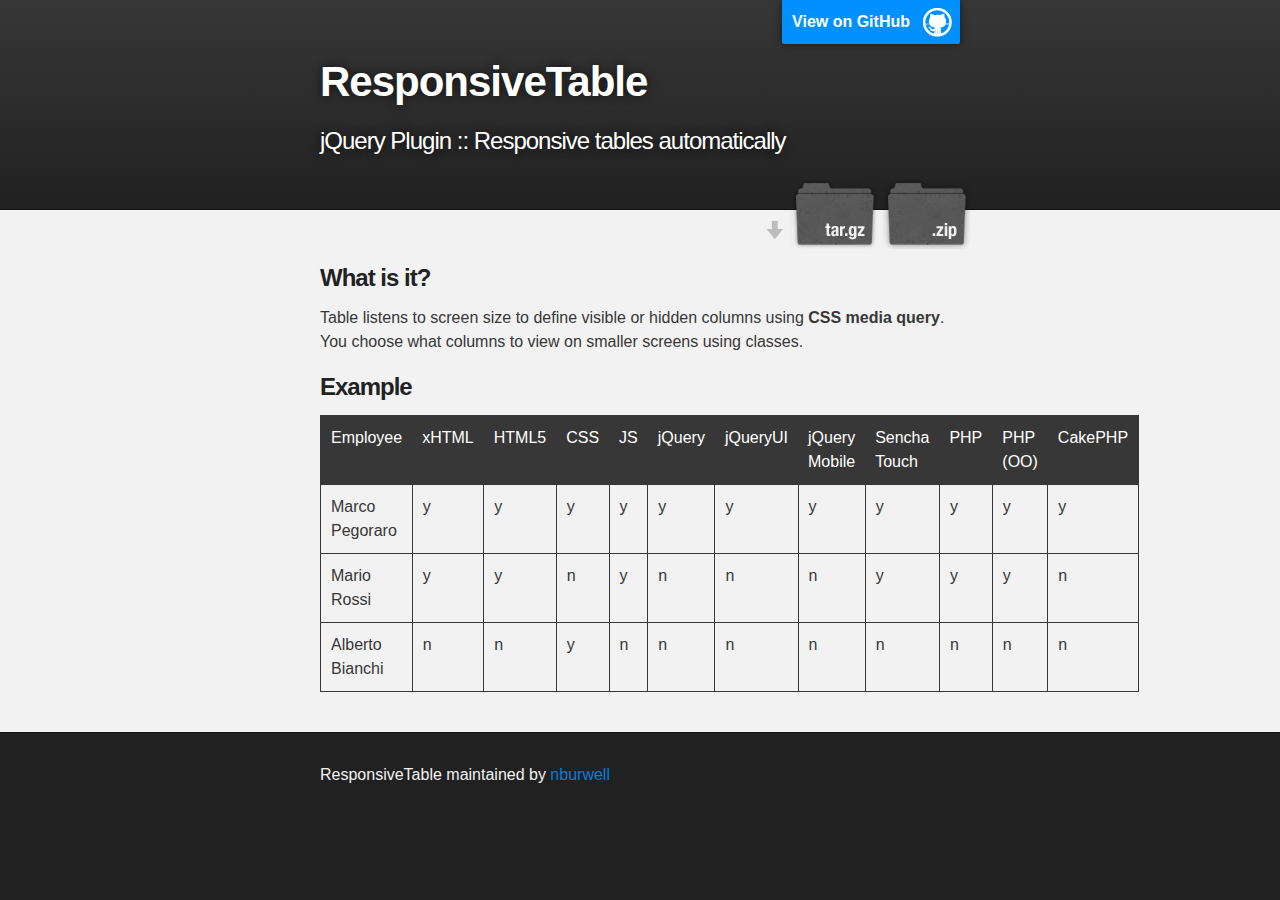
==== index.html @ f477f147 "Added jquery include, and javascript initialization of table" ====
<!DOCTYPE html>
<html>

  <head>
    <meta charset='utf-8' />
    <meta http-equiv="X-UA-Compatible" content="chrome=1" />
    <meta name="description" content="ResponsiveTable : jQuery Plugin :: Responsive tables automatically" />
    <link rel="icon" href="/favicon.ico" type="image/x-icon" />
    <link rel="shortcut icon" href="/favicon.ico" type="image/x-icon" />

    <link rel="stylesheet" type="text/css" media="screen" href="https://raw.github.com/nburwell/ResponsiveTable/master/jquery.responsiveTable.css">
    <link rel="stylesheet" type="text/css" media="screen" href="stylesheets/stylesheet.css">
  
    <script type="text/javascript" src="http://ajax.googleapis.com/ajax/libs/jquery/1.7.1/jquery.min.js"></script>
    <script src="https://raw.github.com/nburwell/ResponsiveTable/master/jquery.responsiveTable.js"></script>
    
    <!-- Functional Script: this activate/deactivate ResponsiveTable -->
    <script type="text/javascript">
      $(document).ready(function(){      
        $('.responsiveTable').responsiveTable();
      });
    </script>

    <title>ResponsiveTable</title>
  </head>

  <body>

    <!-- HEADER -->
    <div id="header_wrap" class="outer">
        <header class="inner">
          <a id="forkme_banner" href="https://github.com/nburwell/ResponsiveTable">View on GitHub</a>

          <h1 id="project_title">ResponsiveTable</h1>
          <h2 id="project_tagline">jQuery Plugin :: Responsive tables automatically</h2>

            <section id="downloads">
              <a class="zip_download_link" href="https://github.com/nburwell/ResponsiveTable/zipball/master">Download this project as a .zip file</a>
              <a class="tar_download_link" href="https://github.com/nburwell/ResponsiveTable/tarball/master">Download this project as a tar.gz file</a>
            </section>
        </header>
    </div>

    <!-- MAIN CONTENT -->
    <div id="main_content_wrap" class="outer">
      <section id="main_content" class="inner">
        <h3>What is it?</h3>

<p>Table listens to screen size to define visible or hidden columns using <strong>CSS media query</strong>. You choose what columns to view on smaller screens using classes.</p>

<h3>Example</h3>

<table class="responsiveTable">
<tr>
<th class="essential persist">Employee</th>
                    <th class="essential">xHTML</th>
                    <th class="optional">HTML5</th>
                    <th class="essential">CSS</th>
                    <th class="essential">JS</th>
                    <th class="optional">jQuery</th>
                    <th class="optional">jQueryUI</th>
                    <th>jQuery Mobile</th>
                    <th>Sencha Touch</th>
                    <th class="essential">PHP</th>
                    <th>PHP (OO)</th>
                    <th class="optional">CakePHP</th>
                </tr>
<tr>
<td>Marco Pegoraro</td>
                    <td class="yes">y</td>
                    <td class="yes">y</td>
                    <td class="yes">y</td>
                    <td class="yes">y</td>
                    <td class="yes">y</td>
                    <td class="yes">y</td>
                    <td class="yes">y</td>
                    <td class="yes">y</td>
                    <td class="yes">y</td>
                    <td class="yes">y</td>
                    <td class="yes">y</td>
                </tr>
<tr>
<td>Mario Rossi</td>
                    <td class="yes">y</td>
                    <td class="yes">y</td>
                    <td class="no">n</td>
                    <td class="yes">y</td>
                    <td class="no">n</td>
                    <td class="no">n</td>
                    <td class="no">n</td>
                    <td class="yes">y</td>
                    <td class="yes">y</td>
                    <td class="yes">y</td>
                    <td class="no">n</td>
                </tr>
<tr>
<td>Alberto Bianchi</td>
                    <td class="no">n</td>
                    <td class="no">n</td>
                    <td class="yes">y</td>
                    <td class="no">n</td>
                    <td class="no">n</td>
                    <td class="no">n</td>
                    <td class="no">n</td>
                    <td class="no">n</td>
                    <td class="no">n</td>
                    <td class="no">n</td>
                    <td class="no">n</td>
                </tr>
</table>
      </section>
    </div>

    <!-- FOOTER  -->
    <div id="footer_wrap" class="outer">
      <footer class="inner">
        <p class="copyright">ResponsiveTable maintained by <a href="https://github.com/nburwell">nburwell</a></p>
      </footer>
    </div>

    

  </body>
</html>
---- stylesheets/stylesheet.css ----
/*******************************************************************************
Slate Theme for Github Pages
by Jason Costello, @jsncostello
*******************************************************************************/

@import url(pygment_trac.css);

/*******************************************************************************
MeyerWeb Reset
*******************************************************************************/

html, body, div, span, applet, object, iframe,
h1, h2, h3, h4, h5, h6, p, blockquote, pre,
a, abbr, acronym, address, big, cite, code,
del, dfn, em, img, ins, kbd, q, s, samp,
small, strike, strong, sub, sup, tt, var,
b, u, i, center,
dl, dt, dd, ol, ul, li,
fieldset, form, label, legend,
table, caption, tbody, tfoot, thead, tr, th, td,
article, aside, canvas, details, embed,
figure, figcaption, footer, header, hgroup,
menu, nav, output, ruby, section, summary,
time, mark, audio, video {
  margin: 0;
  padding: 0;
  border: 0;
  font: inherit;
  vertical-align: baseline;
}

/* HTML5 display-role reset for older browsers */
article, aside, details, figcaption, figure,
footer, header, hgroup, menu, nav, section {
  display: block;
}

ol, ul {
  list-style: none;
}

blockquote, q {
}

table {
  border-collapse: collapse;
  border-spacing: 0;
}

a:focus {
  outline: none;
}

/*******************************************************************************
Theme Styles
*******************************************************************************/

body {
  box-sizing: border-box;
  color:#373737;
  background: #212121;
  font-size: 16px;
  font-family: 'Myriad Pro', Calibri, Helvetica, Arial, sans-serif;
  line-height: 1.5;
  -webkit-font-smoothing: antialiased;
}

h1, h2, h3, h4, h5, h6 {
  margin: 10px 0;
  font-weight: 700;
  color:#222222;
  font-family: 'Lucida Grande', 'Calibri', Helvetica, Arial, sans-serif;
  letter-spacing: -1px;
}

h1 {
  font-size: 36px;
  font-weight: 700;
}

h2 {
  padding-bottom: 10px;
  font-size: 32px;
  background: url('../images/bg_hr.png') repeat-x bottom;
}

h3 {
  font-size: 24px;
}

h4 {
  font-size: 21px;
}

h5 {
  font-size: 18px;
}

h6 {
  font-size: 16px;
}

p {
  margin: 10px 0 15px 0;
}

footer p {
  color: #f2f2f2;
}

a {
  text-decoration: none;
  color: #007edf;
  text-shadow: none;

  transition: color 0.5s ease;
  transition: text-shadow 0.5s ease;
  -webkit-transition: color 0.5s ease;
  -webkit-transition: text-shadow 0.5s ease;
  -moz-transition: color 0.5s ease;
  -moz-transition: text-shadow 0.5s ease;
  -o-transition: color 0.5s ease;
  -o-transition: text-shadow 0.5s ease;
  -ms-transition: color 0.5s ease;
  -ms-transition: text-shadow 0.5s ease;
}

#main_content a:hover {
  color: #0069ba;
  text-shadow: #0090ff 0px 0px 2px;
}

footer a:hover {
  color: #43adff;
  text-shadow: #0090ff 0px 0px 2px;
}

em {
  font-style: italic;
}

strong {
  font-weight: bold;
}

img {
  position: relative;
  margin: 0 auto;
  max-width: 739px;
  padding: 5px;
  margin: 10px 0 10px 0;
  border: 1px solid #ebebeb;

  box-shadow: 0 0 5px #ebebeb;
  -webkit-box-shadow: 0 0 5px #ebebeb;
  -moz-box-shadow: 0 0 5px #ebebeb;
  -o-box-shadow: 0 0 5px #ebebeb;
  -ms-box-shadow: 0 0 5px #ebebeb;
}

pre, code {
  width: 100%;
  color: #222;
  background-color: #fff;

  font-family: Monaco, "Bitstream Vera Sans Mono", "Lucida Console", Terminal, monospace;
  font-size: 14px;

  border-radius: 2px;
  -moz-border-radius: 2px;
  -webkit-border-radius: 2px;



}

pre {
  width: 100%;
  padding: 10px;
  box-shadow: 0 0 10px rgba(0,0,0,.1);
  overflow: auto;
}

code {
  padding: 3px;
  margin: 0 3px;
  box-shadow: 0 0 10px rgba(0,0,0,.1);
}

pre code {
  display: block;
  box-shadow: none;
}

blockquote {
  color: #666;
  margin-bottom: 20px;
  padding: 0 0 0 20px;
  border-left: 3px solid #bbb;
}

ul, ol, dl {
  margin-bottom: 15px
}

ul li {
  list-style: inside;
  padding-left: 20px;
}

ol li {
  list-style: decimal inside;
  padding-left: 20px;
}

dl dt {
  font-weight: bold;
}

dl dd {
  padding-left: 20px;
  font-style: italic;
}

dl p {
  padding-left: 20px;
  font-style: italic;
}

hr {
  height: 1px;
  margin-bottom: 5px;
  border: none;
  background: url('../images/bg_hr.png') repeat-x center;
}

table {
  border: 1px solid #373737;
  margin-bottom: 20px;
  text-align: left;
 }

th {
  font-family: 'Lucida Grande', 'Helvetica Neue', Helvetica, Arial, sans-serif;
  padding: 10px;
  background: #373737;
  color: #fff;
 }

td {
  padding: 10px;
  border: 1px solid #373737;
 }

form {
  background: #f2f2f2;
  padding: 20px;
}

img {
  width: 100%;
  max-width: 100%;
}

/*******************************************************************************
Full-Width Styles
*******************************************************************************/

.outer {
  width: 100%;
}

.inner {
  position: relative;
  max-width: 640px;
  padding: 20px 10px;
  margin: 0 auto;
}

#forkme_banner {
  display: block;
  position: absolute;
  top:0;
  right: 10px;
  z-index: 10;
  padding: 10px 50px 10px 10px;
  color: #fff;
  background: url('../images/blacktocat.png') #0090ff no-repeat 95% 50%;
  font-weight: 700;
  box-shadow: 0 0 10px rgba(0,0,0,.5);
  border-bottom-left-radius: 2px;
  border-bottom-right-radius: 2px;
}

#header_wrap {
  background: #212121;
  background: -moz-linear-gradient(top, #373737, #212121);
  background: -webkit-linear-gradient(top, #373737, #212121);
  background: -ms-linear-gradient(top, #373737, #212121);
  background: -o-linear-gradient(top, #373737, #212121);
  background: linear-gradient(top, #373737, #212121);
}

#header_wrap .inner {
  padding: 50px 10px 30px 10px;
}

#project_title {
  margin: 0;
  color: #fff;
  font-size: 42px;
  font-weight: 700;
  text-shadow: #111 0px 0px 10px;
}

#project_tagline {
  color: #fff;
  font-size: 24px;
  font-weight: 300;
  background: none;
  text-shadow: #111 0px 0px 10px;
}

#downloads {
  position: absolute;
  width: 210px;
  z-index: 10;
  bottom: -40px;
  right: 0;
  height: 70px;
  background: url('../images/icon_download.png') no-repeat 0% 90%;
}

.zip_download_link {
  display: block;
  float: right;
  width: 90px;
  height:70px;
  text-indent: -5000px;
  overflow: hidden;
  background: url(../images/sprite_download.png) no-repeat bottom left;
}

.tar_download_link {
  display: block;
  float: right;
  width: 90px;
  height:70px;
  text-indent: -5000px;
  overflow: hidden;
  background: url(../images/sprite_download.png) no-repeat bottom right;
  margin-left: 10px;
}

.zip_download_link:hover {
  background: url(../images/sprite_download.png) no-repeat top left;
}

.tar_download_link:hover {
  background: url(../images/sprite_download.png) no-repeat top right;
}

#main_content_wrap {
  background: #f2f2f2;
  border-top: 1px solid #111;
  border-bottom: 1px solid #111;
}

#main_content {
  padding-top: 40px;
}

#footer_wrap {
  background: #212121;
}



/*******************************************************************************
Small Device Styles
*******************************************************************************/

@media screen and (max-width: 480px) {
  body {
    font-size:14px;
  }

  #downloads {
    display: none;
  }

  .inner {
    min-width: 320px;
    max-width: 480px;
  }

  #project_title {
  font-size: 32px;
  }

  h1 {
    font-size: 28px;
  }

  h2 {
    font-size: 24px;
  }

  h3 {
    font-size: 21px;
  }

  h4 {
    font-size: 18px;
  }

  h5 {
    font-size: 14px;
  }

  h6 {
    font-size: 12px;
  }

  code, pre {
    min-width: 320px;
    max-width: 480px;
    font-size: 11px;
  }

}
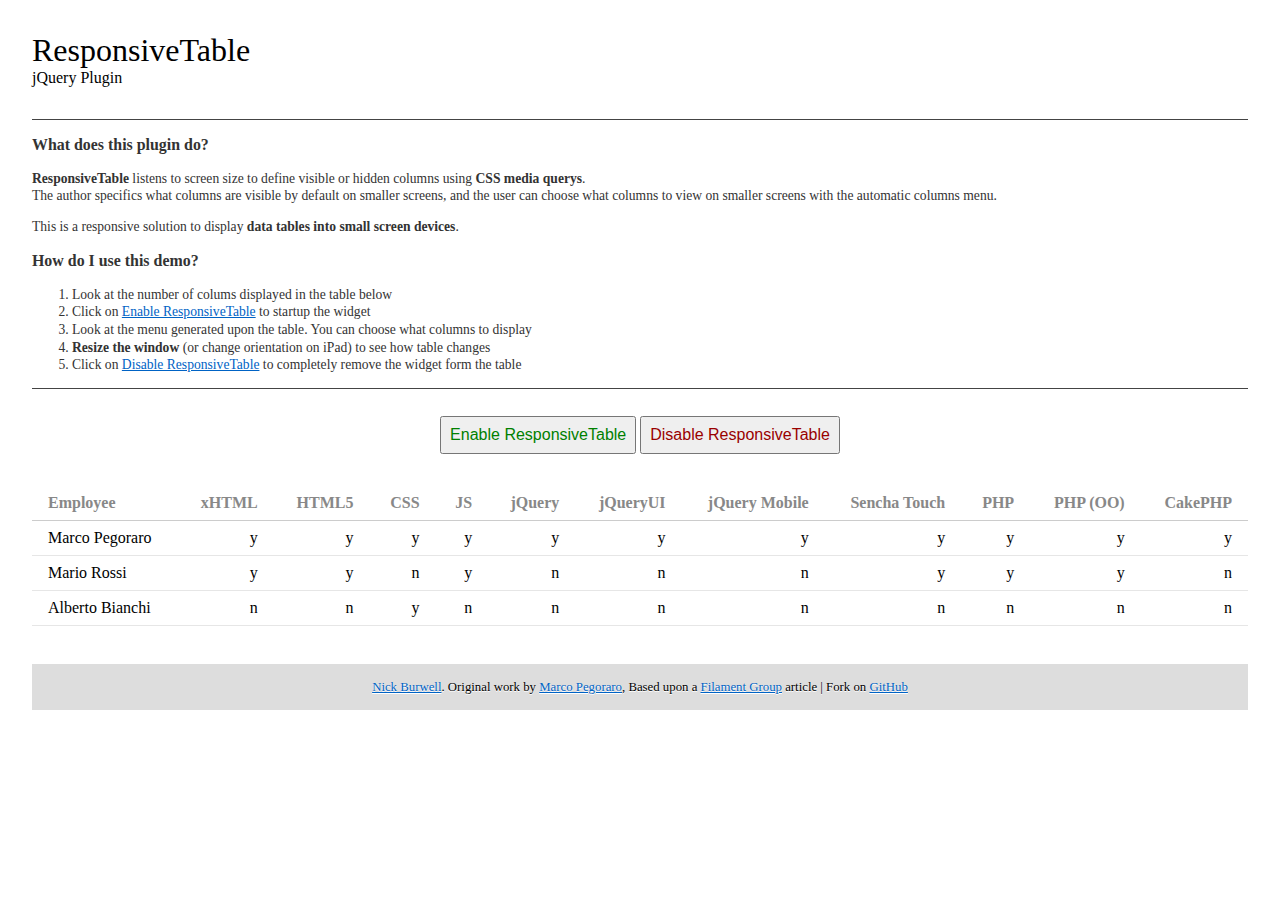
==== commit 6eccc116: "Moved resources into subfolders" ====
--- a/index.html
+++ b/index.html
@@ -1,124 +1,192 @@
+<!--
+
+Copyright (c) 2012 Nick Burwell, http://nickburwell.com
+
+Based on work by Marco Pegoraro, http://movableapp.com/
+
+Permission is hereby granted, free of charge, to any person obtaining
+a copy of this software and associated documentation files (the
+"Software"), to deal in the Software without restriction, including
+without limitation the rights to use, copy, modify, merge, publish,
+distribute, sublicense, and/or sell copies of the Software, and to
+permit persons to whom the Software is furnished to do so, subject to
+the following conditions:
+
+The above copyright notice and this permission notice shall be
+included in all copies or substantial portions of the Software.
+
+THE SOFTWARE IS PROVIDED "AS IS", WITHOUT WARRANTY OF ANY KIND,
+EXPRESS OR IMPLIED, INCLUDING BUT NOT LIMITED TO THE WARRANTIES OF
+MERCHANTABILITY, FITNESS FOR A PARTICULAR PURPOSE AND
+NONINFRINGEMENT. IN NO EVENT SHALL THE AUTHORS OR COPYRIGHT HOLDERS BE
+LIABLE FOR ANY CLAIM, DAMAGES OR OTHER LIABILITY, WHETHER IN AN ACTION
+OF CONTRACT, TORT OR OTHERWISE, ARISING FROM, OUT OF OR IN CONNECTION
+WITH THE SOFTWARE OR THE USE OR OTHER DEALINGS IN THE SOFTWARE.
+
+-->
 <!DOCTYPE html>
-<html>
-
-  <head>
-    <meta charset='utf-8' />
-    <meta http-equiv="X-UA-Compatible" content="chrome=1" />
-    <meta name="description" content="ResponsiveTable : jQuery Plugin :: Responsive tables automatically" />
-    <link rel="icon" href="/favicon.ico" type="image/x-icon" />
-    <link rel="shortcut icon" href="/favicon.ico" type="image/x-icon" />
-
-    <link rel="stylesheet" type="text/css" media="screen" href="https://raw.github.com/nburwell/ResponsiveTable/master/jquery.responsiveTable.css">
-    <link rel="stylesheet" type="text/css" media="screen" href="stylesheets/stylesheet.css">
-  
-    <script type="text/javascript" src="http://ajax.googleapis.com/ajax/libs/jquery/1.7.1/jquery.min.js"></script>
-    <script src="https://raw.github.com/nburwell/ResponsiveTable/master/jquery.responsiveTable.js"></script>
-    
-    <!-- Functional Script: this activate/deactivate ResponsiveTable -->
-    <script type="text/javascript">
-      $(document).ready(function(){      
-        $('.responsiveTable').responsiveTable();
-      });
-    </script>
-
-    <title>ResponsiveTable</title>
-  </head>
-
-  <body>
-
-    <!-- HEADER -->
-    <div id="header_wrap" class="outer">
-        <header class="inner">
-          <a id="forkme_banner" href="https://github.com/nburwell/ResponsiveTable">View on GitHub</a>
-
-          <h1 id="project_title">ResponsiveTable</h1>
-          <h2 id="project_tagline">jQuery Plugin :: Responsive tables automatically</h2>
-
-            <section id="downloads">
-              <a class="zip_download_link" href="https://github.com/nburwell/ResponsiveTable/zipball/master">Download this project as a .zip file</a>
-              <a class="tar_download_link" href="https://github.com/nburwell/ResponsiveTable/tarball/master">Download this project as a tar.gz file</a>
-            </section>
-        </header>
-    </div>
-
-    <!-- MAIN CONTENT -->
-    <div id="main_content_wrap" class="outer">
-      <section id="main_content" class="inner">
-        <h3>What is it?</h3>
-
-<p>Table listens to screen size to define visible or hidden columns using <strong>CSS media query</strong>. You choose what columns to view on smaller screens using classes.</p>
-
-<h3>Example</h3>
-
-<table class="responsiveTable">
-<tr>
-<th class="essential persist">Employee</th>
-                    <th class="essential">xHTML</th>
-                    <th class="optional">HTML5</th>
-                    <th class="essential">CSS</th>
-                    <th class="essential">JS</th>
-                    <th class="optional">jQuery</th>
-                    <th class="optional">jQueryUI</th>
-                    <th>jQuery Mobile</th>
-                    <th>Sencha Touch</th>
-                    <th class="essential">PHP</th>
-                    <th>PHP (OO)</th>
-                    <th class="optional">CakePHP</th>
-                </tr>
-<tr>
-<td>Marco Pegoraro</td>
-                    <td class="yes">y</td>
-                    <td class="yes">y</td>
-                    <td class="yes">y</td>
-                    <td class="yes">y</td>
-                    <td class="yes">y</td>
-                    <td class="yes">y</td>
-                    <td class="yes">y</td>
-                    <td class="yes">y</td>
-                    <td class="yes">y</td>
-                    <td class="yes">y</td>
-                    <td class="yes">y</td>
-                </tr>
-<tr>
-<td>Mario Rossi</td>
-                    <td class="yes">y</td>
-                    <td class="yes">y</td>
-                    <td class="no">n</td>
-                    <td class="yes">y</td>
-                    <td class="no">n</td>
-                    <td class="no">n</td>
-                    <td class="no">n</td>
-                    <td class="yes">y</td>
-                    <td class="yes">y</td>
-                    <td class="yes">y</td>
-                    <td class="no">n</td>
-                </tr>
-<tr>
-<td>Alberto Bianchi</td>
-                    <td class="no">n</td>
-                    <td class="no">n</td>
-                    <td class="yes">y</td>
-                    <td class="no">n</td>
-                    <td class="no">n</td>
-                    <td class="no">n</td>
-                    <td class="no">n</td>
-                    <td class="no">n</td>
-                    <td class="no">n</td>
-                    <td class="no">n</td>
-                    <td class="no">n</td>
-                </tr>
-</table>
-      </section>
-    </div>
-
-    <!-- FOOTER  -->
-    <div id="footer_wrap" class="outer">
-      <footer class="inner">
-        <p class="copyright">ResponsiveTable maintained by <a href="https://github.com/nburwell">nburwell</a></p>
-      </footer>
-    </div>
-
-    
-
-  </body>
-</html>
+<html lang="en">
+	<head>
+		<meta charset="utf-8" />
+		<meta http-equiv="X-UA-Compatible" content="IE=edge,chrome=1" />
+		<meta name="viewport" content="width=device-width, initial-scale=1.0, maximum-scale=1.0, user-scalable=no"/>
+		
+		<title>ResponsiveTable | Responsive Table | Plugin jQuery | www.consulenza-web.com</title>
+		<meta name="description" content="jQUery Plugin Media Table: adapt HTML tables to fit many screen sizes. Uses media-query and javascript. IE proof!" />
+		
+		<script type="text/javascript" src="http://ajax.googleapis.com/ajax/libs/jquery/1.7.1/jquery.min.js"></script>
+		
+		
+		<!-- ResponsiveTable Plugin -->
+		<!-- This is all you need to copy in your page! -->
+		<link rel="stylesheet" href="stylesheets/jquery.responsiveTable.css" />
+		<script src="javascripts/jquery.responsiveTable.js"></script>
+		
+		<!-- Functional Script: this activate/deactivate ResponsiveTable -->
+		<script type="text/javascript">
+		$(document).ready(function(){
+			
+			$('#create').click(function(){      $('.responsiveTable').responsiveTable()     });
+			$('#destroy').click(function(){     $('.responsiveTable').responsiveTable('destroy')     });
+			
+			$('.article a').click(function(e){
+				e.preventDefault();
+				$($(this).attr('href')).trigger('click');
+			});
+			
+		});
+		</script>
+		
+		<!-- Page Style, don't care about this code -->
+		<style type="text/css">
+		html { text-align:center; background: #fff; font-family: "Trebuchet MS"; font-size:1em; }
+		body { display:block; width:95%; margin:2em auto; text-align:left; }
+		a { color:#0063c5}
+		h1,h2 { margin:0; font-weight:normal; }
+		h2 { font-size:1em; margin-bottom:2em; }
+		.article { border-top:1px solid #444;border-bottom:1px solid #444;margin-bottom:2em;font-size:0.85em;line-height: 1.3em; color:#333; padding:0;}
+		.controls { text-align: center;margin-bottom:2em;}
+		.controls input { font-size:1em; padding:0.5em; }
+		#create { color:green }
+		#destroy { color:#900 }
+		.credits { margin-top:3em;text-align: center;font-size:0.8em; background: #ddd; text-shadow: 0 1px 0 #fff; padding:0.2em; }
+		.ResponsiveTable { font-size:0.8em;}
+		</style>
+		
+		<!--[if lt IE 9]>
+		<script src="respond.min.js"></script>
+		<![endif]-->
+		
+	</head>
+	<body>
+		
+		
+		<h1>ResponsiveTable</h1>
+		<h2>jQuery Plugin</h2>
+		
+		<div class="article">
+			
+			<h3>What does this plugin do?</h3>
+			
+			<p>
+				<strong>ResponsiveTable</strong> listens to screen size to define visible or hidden columns using <strong>CSS media querys</strong>.<br>
+				The author specifics what columns are visible by default on smaller screens, and the user can choose what columns to view on smaller screens with the automatic columns menu.
+			</p>
+			<p>
+				This is a responsive solution to display <strong>data tables into small screen devices</strong>.
+			</p>
+			
+			<h3>How do I use this demo?</h3>
+			
+			<ol>
+				<li>Look at the number of colums displayed in the table below</li>
+				<li>Click on <a href="#create">Enable ResponsiveTable</a> to startup the widget</li>
+				<li>Look at the menu generated upon the table. You can choose what columns to display</li>
+				<li><strong>Resize the window</strong> (or change orientation on iPad) to see how table changes</li>
+				<li>Click on <a href="#destroy">Disable ResponsiveTable</a> to completely remove the widget form the table</li>
+			</ol>
+			
+		</div>
+		
+		
+		<!-- Example Controls -->
+		<div class="controls">
+			<input id="create" type="button" value="Enable ResponsiveTable" />
+			<input id="destroy" type="button" value="Disable ResponsiveTable" />
+		</div>
+		
+		
+		
+		<!-- Example Data Table -->
+		<table class="responsiveTable">
+			<thead>
+				<tr>
+					<th class="essential persist">Employee</th>
+					<th class="essential">xHTML</th>
+					<th class="optional">HTML5</th>
+					<th class="essential">CSS</th>
+					<th class="essential">JS</th>
+					<th class="optional">jQuery</th>
+					<th class="optional">jQueryUI</th>
+					<th>jQuery Mobile</th>
+					<th>Sencha Touch</th>
+					<th class="essential">PHP</th>
+					<th>PHP (OO)</th>
+					<th class="optional">CakePHP</th>
+				</tr>
+			</thead>
+			<tbody>
+				<tr>
+					<td>Marco Pegoraro</td>
+					<td class="yes">y</td>
+					<td class="yes">y</td>
+					<td class="yes">y</td>
+					<td class="yes">y</td>
+					<td class="yes">y</td>
+					<td class="yes">y</td>
+					<td class="yes">y</td>
+					<td class="yes">y</td>
+					<td class="yes">y</td>
+					<td class="yes">y</td>
+					<td class="yes">y</td>
+				</tr>
+				<tr>
+					<td>Mario Rossi</td>
+					<td class="yes">y</td>
+					<td class="yes">y</td>
+					<td class="no">n</td>
+					<td class="yes">y</td>
+					<td class="no">n</td>
+					<td class="no">n</td>
+					<td class="no">n</td>
+					<td class="yes">y</td>
+					<td class="yes">y</td>
+					<td class="yes">y</td>
+					<td class="no">n</td>
+				</tr>
+				<tr>
+					<td>Alberto Bianchi</td>
+					<td class="no">n</td>
+					<td class="no">n</td>
+					<td class="yes">y</td>
+					<td class="no">n</td>
+					<td class="no">n</td>
+					<td class="no">n</td>
+					<td class="no">n</td>
+					<td class="no">n</td>
+					<td class="no">n</td>
+					<td class="no">n</td>
+					<td class="no">n</td>
+				</tr>
+			</tbody>
+		</table>
+		
+		
+		
+		<div class="credits">
+			<p><a href="http://www.nickburwell.com/">Nick Burwell</a>. Original work by <a href="http://consulenza-web.com" title="Marco Pegoraro Personal Blog" target="_blank">Marco Pegoraro</a>, Based upon a <a href="http://filamentgroup.com/lab/responsive_design_approach_for_complex_multicolumn_data_tables/" target="_blank">Filament Group</a> article | Fork on <a href="https://github.com/nburwell/ResponsiveTable" target="_blank">GitHub</a></p>
+		</div>
+		
+				
+	</body>
+</html>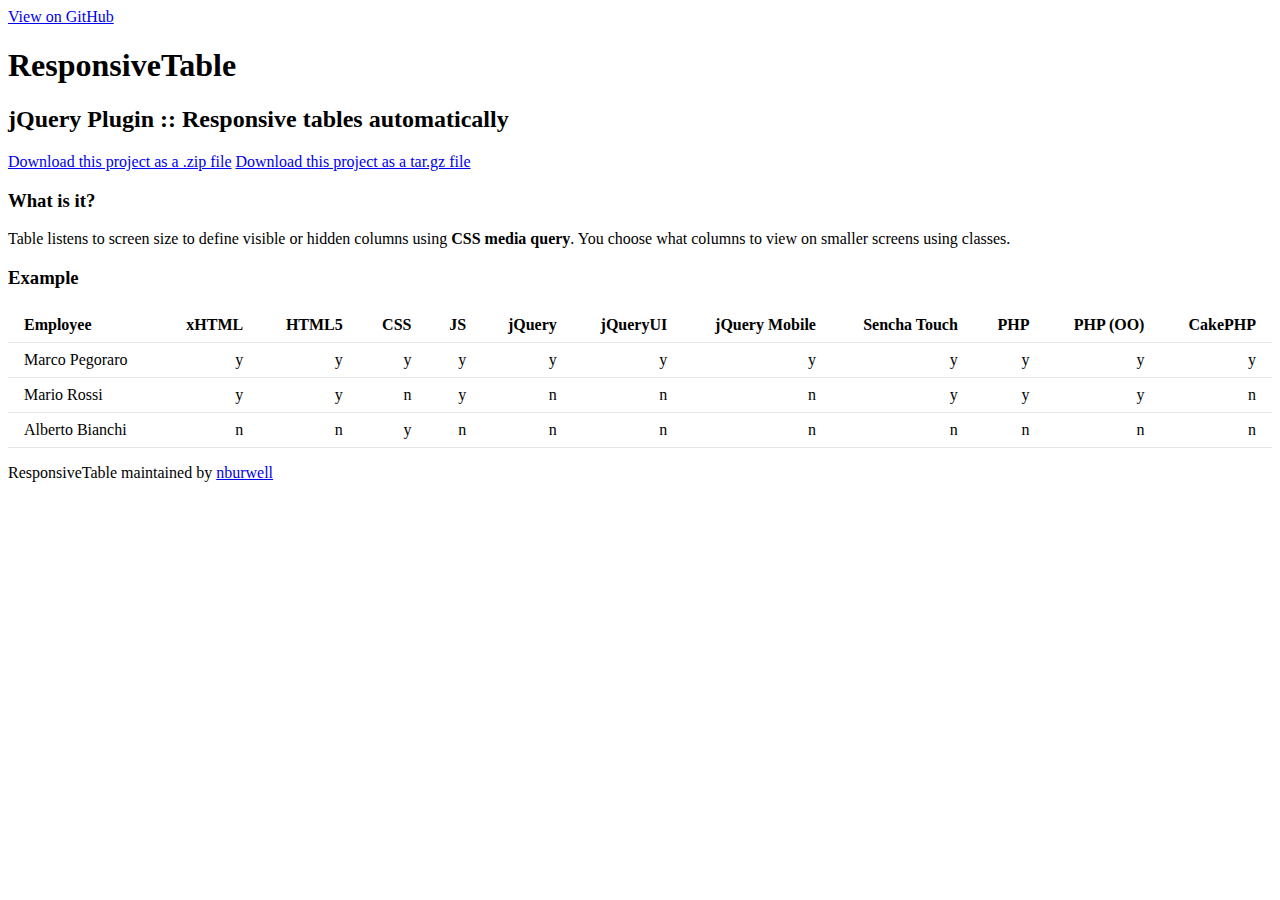
==== commit 9f708c0a: "Updated references to files" ====
--- a/index.html
+++ b/index.html
@@ -1,192 +1,124 @@
-<!--
+<!DOCTYPE html>
+<html>
 
-Copyright (c) 2012 Nick Burwell, http://nickburwell.com
+  <head>
+    <meta charset='utf-8' />
+    <meta http-equiv="X-UA-Compatible" content="chrome=1" />
+    <meta name="description" content="ResponsiveTable : jQuery Plugin :: Responsive tables automatically" />
+    <link rel="icon" href="/favicon.ico" type="image/x-icon" />
+    <link rel="shortcut icon" href="/favicon.ico" type="image/x-icon" />
 
-Based on work by Marco Pegoraro, http://movableapp.com/
+    <link rel="stylesheet" type="text/css" media="screen" href="stylesheets/jquery.responsiveTable.css">
+    <!-- <link rel="stylesheet" type="text/css" media="screen" href="stylesheets/stylesheet.css"> -->
+  
+    <script type="text/javascript" src="http://ajax.googleapis.com/ajax/libs/jquery/1.7.1/jquery.min.js"></script>
+    <script src="https://raw.github.com/nburwell/ResponsiveTable/master/javascripts/jquery.responsiveTable.js"></script>
+    
+    <!-- Functional Script: this activate/deactivate ResponsiveTable -->
+    <script type="text/javascript">
+      $(document).ready(function(){      
+        $('.responsiveTable').responsiveTable();
+      });
+    </script>
 
-Permission is hereby granted, free of charge, to any person obtaining
-a copy of this software and associated documentation files (the
-"Software"), to deal in the Software without restriction, including
-without limitation the rights to use, copy, modify, merge, publish,
-distribute, sublicense, and/or sell copies of the Software, and to
-permit persons to whom the Software is furnished to do so, subject to
-the following conditions:
+    <title>ResponsiveTable</title>
+  </head>
 
-The above copyright notice and this permission notice shall be
-included in all copies or substantial portions of the Software.
+  <body>
 
-THE SOFTWARE IS PROVIDED "AS IS", WITHOUT WARRANTY OF ANY KIND,
-EXPRESS OR IMPLIED, INCLUDING BUT NOT LIMITED TO THE WARRANTIES OF
-MERCHANTABILITY, FITNESS FOR A PARTICULAR PURPOSE AND
-NONINFRINGEMENT. IN NO EVENT SHALL THE AUTHORS OR COPYRIGHT HOLDERS BE
-LIABLE FOR ANY CLAIM, DAMAGES OR OTHER LIABILITY, WHETHER IN AN ACTION
-OF CONTRACT, TORT OR OTHERWISE, ARISING FROM, OUT OF OR IN CONNECTION
-WITH THE SOFTWARE OR THE USE OR OTHER DEALINGS IN THE SOFTWARE.
+    <!-- HEADER -->
+    <div id="header_wrap" class="outer">
+        <header class="inner">
+          <a id="forkme_banner" href="https://github.com/nburwell/ResponsiveTable">View on GitHub</a>
 
--->
-<!DOCTYPE html>
-<html lang="en">
-	<head>
-		<meta charset="utf-8" />
-		<meta http-equiv="X-UA-Compatible" content="IE=edge,chrome=1" />
-		<meta name="viewport" content="width=device-width, initial-scale=1.0, maximum-scale=1.0, user-scalable=no"/>
-		
-		<title>ResponsiveTable | Responsive Table | Plugin jQuery | www.consulenza-web.com</title>
-		<meta name="description" content="jQUery Plugin Media Table: adapt HTML tables to fit many screen sizes. Uses media-query and javascript. IE proof!" />
-		
-		<script type="text/javascript" src="http://ajax.googleapis.com/ajax/libs/jquery/1.7.1/jquery.min.js"></script>
-		
-		
-		<!-- ResponsiveTable Plugin -->
-		<!-- This is all you need to copy in your page! -->
-		<link rel="stylesheet" href="stylesheets/jquery.responsiveTable.css" />
-		<script src="javascripts/jquery.responsiveTable.js"></script>
-		
-		<!-- Functional Script: this activate/deactivate ResponsiveTable -->
-		<script type="text/javascript">
-		$(document).ready(function(){
-			
-			$('#create').click(function(){      $('.responsiveTable').responsiveTable()     });
-			$('#destroy').click(function(){     $('.responsiveTable').responsiveTable('destroy')     });
-			
-			$('.article a').click(function(e){
-				e.preventDefault();
-				$($(this).attr('href')).trigger('click');
-			});
-			
-		});
-		</script>
-		
-		<!-- Page Style, don't care about this code -->
-		<style type="text/css">
-		html { text-align:center; background: #fff; font-family: "Trebuchet MS"; font-size:1em; }
-		body { display:block; width:95%; margin:2em auto; text-align:left; }
-		a { color:#0063c5}
-		h1,h2 { margin:0; font-weight:normal; }
-		h2 { font-size:1em; margin-bottom:2em; }
-		.article { border-top:1px solid #444;border-bottom:1px solid #444;margin-bottom:2em;font-size:0.85em;line-height: 1.3em; color:#333; padding:0;}
-		.controls { text-align: center;margin-bottom:2em;}
-		.controls input { font-size:1em; padding:0.5em; }
-		#create { color:green }
-		#destroy { color:#900 }
-		.credits { margin-top:3em;text-align: center;font-size:0.8em; background: #ddd; text-shadow: 0 1px 0 #fff; padding:0.2em; }
-		.ResponsiveTable { font-size:0.8em;}
-		</style>
-		
-		<!--[if lt IE 9]>
-		<script src="respond.min.js"></script>
-		<![endif]-->
-		
-	</head>
-	<body>
-		
-		
-		<h1>ResponsiveTable</h1>
-		<h2>jQuery Plugin</h2>
-		
-		<div class="article">
-			
-			<h3>What does this plugin do?</h3>
-			
-			<p>
-				<strong>ResponsiveTable</strong> listens to screen size to define visible or hidden columns using <strong>CSS media querys</strong>.<br>
-				The author specifics what columns are visible by default on smaller screens, and the user can choose what columns to view on smaller screens with the automatic columns menu.
-			</p>
-			<p>
-				This is a responsive solution to display <strong>data tables into small screen devices</strong>.
-			</p>
-			
-			<h3>How do I use this demo?</h3>
-			
-			<ol>
-				<li>Look at the number of colums displayed in the table below</li>
-				<li>Click on <a href="#create">Enable ResponsiveTable</a> to startup the widget</li>
-				<li>Look at the menu generated upon the table. You can choose what columns to display</li>
-				<li><strong>Resize the window</strong> (or change orientation on iPad) to see how table changes</li>
-				<li>Click on <a href="#destroy">Disable ResponsiveTable</a> to completely remove the widget form the table</li>
-			</ol>
-			
-		</div>
-		
-		
-		<!-- Example Controls -->
-		<div class="controls">
-			<input id="create" type="button" value="Enable ResponsiveTable" />
-			<input id="destroy" type="button" value="Disable ResponsiveTable" />
-		</div>
-		
-		
-		
-		<!-- Example Data Table -->
-		<table class="responsiveTable">
-			<thead>
-				<tr>
-					<th class="essential persist">Employee</th>
-					<th class="essential">xHTML</th>
-					<th class="optional">HTML5</th>
-					<th class="essential">CSS</th>
-					<th class="essential">JS</th>
-					<th class="optional">jQuery</th>
-					<th class="optional">jQueryUI</th>
-					<th>jQuery Mobile</th>
-					<th>Sencha Touch</th>
-					<th class="essential">PHP</th>
-					<th>PHP (OO)</th>
-					<th class="optional">CakePHP</th>
-				</tr>
-			</thead>
-			<tbody>
-				<tr>
-					<td>Marco Pegoraro</td>
-					<td class="yes">y</td>
-					<td class="yes">y</td>
-					<td class="yes">y</td>
-					<td class="yes">y</td>
-					<td class="yes">y</td>
-					<td class="yes">y</td>
-					<td class="yes">y</td>
-					<td class="yes">y</td>
-					<td class="yes">y</td>
-					<td class="yes">y</td>
-					<td class="yes">y</td>
-				</tr>
-				<tr>
-					<td>Mario Rossi</td>
-					<td class="yes">y</td>
-					<td class="yes">y</td>
-					<td class="no">n</td>
-					<td class="yes">y</td>
-					<td class="no">n</td>
-					<td class="no">n</td>
-					<td class="no">n</td>
-					<td class="yes">y</td>
-					<td class="yes">y</td>
-					<td class="yes">y</td>
-					<td class="no">n</td>
-				</tr>
-				<tr>
-					<td>Alberto Bianchi</td>
-					<td class="no">n</td>
-					<td class="no">n</td>
-					<td class="yes">y</td>
-					<td class="no">n</td>
-					<td class="no">n</td>
-					<td class="no">n</td>
-					<td class="no">n</td>
-					<td class="no">n</td>
-					<td class="no">n</td>
-					<td class="no">n</td>
-					<td class="no">n</td>
-				</tr>
-			</tbody>
-		</table>
-		
-		
-		
-		<div class="credits">
-			<p><a href="http://www.nickburwell.com/">Nick Burwell</a>. Original work by <a href="http://consulenza-web.com" title="Marco Pegoraro Personal Blog" target="_blank">Marco Pegoraro</a>, Based upon a <a href="http://filamentgroup.com/lab/responsive_design_approach_for_complex_multicolumn_data_tables/" target="_blank">Filament Group</a> article | Fork on <a href="https://github.com/nburwell/ResponsiveTable" target="_blank">GitHub</a></p>
-		</div>
-		
-				
-	</body>
-</html>+          <h1 id="project_title">ResponsiveTable</h1>
+          <h2 id="project_tagline">jQuery Plugin :: Responsive tables automatically</h2>
+
+            <section id="downloads">
+              <a class="zip_download_link" href="https://github.com/nburwell/ResponsiveTable/zipball/master">Download this project as a .zip file</a>
+              <a class="tar_download_link" href="https://github.com/nburwell/ResponsiveTable/tarball/master">Download this project as a tar.gz file</a>
+            </section>
+        </header>
+    </div>
+
+    <!-- MAIN CONTENT -->
+    <div id="main_content_wrap" class="outer">
+      <section id="main_content" class="inner">
+        <h3>What is it?</h3>
+
+<p>Table listens to screen size to define visible or hidden columns using <strong>CSS media query</strong>. You choose what columns to view on smaller screens using classes.</p>
+
+<h3>Example</h3>
+
+<table class="responsiveTable">
+<tr>
+<th class="essential persist">Employee</th>
+                    <th class="essential">xHTML</th>
+                    <th class="optional">HTML5</th>
+                    <th class="essential">CSS</th>
+                    <th class="essential">JS</th>
+                    <th class="optional">jQuery</th>
+                    <th class="optional">jQueryUI</th>
+                    <th>jQuery Mobile</th>
+                    <th>Sencha Touch</th>
+                    <th class="essential">PHP</th>
+                    <th>PHP (OO)</th>
+                    <th class="optional">CakePHP</th>
+                </tr>
+<tr>
+<td>Marco Pegoraro</td>
+                    <td class="yes">y</td>
+                    <td class="yes">y</td>
+                    <td class="yes">y</td>
+                    <td class="yes">y</td>
+                    <td class="yes">y</td>
+                    <td class="yes">y</td>
+                    <td class="yes">y</td>
+                    <td class="yes">y</td>
+                    <td class="yes">y</td>
+                    <td class="yes">y</td>
+                    <td class="yes">y</td>
+                </tr>
+<tr>
+<td>Mario Rossi</td>
+                    <td class="yes">y</td>
+                    <td class="yes">y</td>
+                    <td class="no">n</td>
+                    <td class="yes">y</td>
+                    <td class="no">n</td>
+                    <td class="no">n</td>
+                    <td class="no">n</td>
+                    <td class="yes">y</td>
+                    <td class="yes">y</td>
+                    <td class="yes">y</td>
+                    <td class="no">n</td>
+                </tr>
+<tr>
+<td>Alberto Bianchi</td>
+                    <td class="no">n</td>
+                    <td class="no">n</td>
+                    <td class="yes">y</td>
+                    <td class="no">n</td>
+                    <td class="no">n</td>
+                    <td class="no">n</td>
+                    <td class="no">n</td>
+                    <td class="no">n</td>
+                    <td class="no">n</td>
+                    <td class="no">n</td>
+                    <td class="no">n</td>
+                </tr>
+</table>
+      </section>
+    </div>
+
+    <!-- FOOTER  -->
+    <div id="footer_wrap" class="outer">
+      <footer class="inner">
+        <p class="copyright">ResponsiveTable maintained by <a href="https://github.com/nburwell">nburwell</a></p>
+      </footer>
+    </div>
+
+    
+
+  </body>
+</html>
--- a/stylesheets/stylesheet.css
+++ b/stylesheets/stylesheet.css
@@ -0,0 +1,431 @@
+/*******************************************************************************
+Slate Theme for Github Pages
+by Jason Costello, @jsncostello
+*******************************************************************************/
+
+@import url(pygment_trac.css);
+
+/*******************************************************************************
+MeyerWeb Reset
+*******************************************************************************/
+
+html, body, div, span, applet, object, iframe,
+h1, h2, h3, h4, h5, h6, p, blockquote, pre,
+a, abbr, acronym, address, big, cite, code,
+del, dfn, em, img, ins, kbd, q, s, samp,
+small, strike, strong, sub, sup, tt, var,
+b, u, i, center,
+dl, dt, dd, ol, ul, li,
+fieldset, form, label, legend,
+table, caption, tbody, tfoot, thead, tr, th, td,
+article, aside, canvas, details, embed,
+figure, figcaption, footer, header, hgroup,
+menu, nav, output, ruby, section, summary,
+time, mark, audio, video {
+  margin: 0;
+  padding: 0;
+  border: 0;
+  font: inherit;
+  vertical-align: baseline;
+}
+
+/* HTML5 display-role reset for older browsers */
+article, aside, details, figcaption, figure,
+footer, header, hgroup, menu, nav, section {
+  display: block;
+}
+
+ol, ul {
+  list-style: none;
+}
+
+blockquote, q {
+}
+
+table {
+  border-collapse: collapse;
+  border-spacing: 0;
+}
+
+a:focus {
+  outline: none;
+}
+
+/*******************************************************************************
+Theme Styles
+*******************************************************************************/
+
+body {
+  box-sizing: border-box;
+  color:#373737;
+  background: #212121;
+  font-size: 16px;
+  font-family: 'Myriad Pro', Calibri, Helvetica, Arial, sans-serif;
+  line-height: 1.5;
+  -webkit-font-smoothing: antialiased;
+}
+
+h1, h2, h3, h4, h5, h6 {
+  margin: 10px 0;
+  font-weight: 700;
+  color:#222222;
+  font-family: 'Lucida Grande', 'Calibri', Helvetica, Arial, sans-serif;
+  letter-spacing: -1px;
+}
+
+h1 {
+  font-size: 36px;
+  font-weight: 700;
+}
+
+h2 {
+  padding-bottom: 10px;
+  font-size: 32px;
+  background: url('../images/bg_hr.png') repeat-x bottom;
+}
+
+h3 {
+  font-size: 24px;
+}
+
+h4 {
+  font-size: 21px;
+}
+
+h5 {
+  font-size: 18px;
+}
+
+h6 {
+  font-size: 16px;
+}
+
+p {
+  margin: 10px 0 15px 0;
+}
+
+footer p {
+  color: #f2f2f2;
+}
+
+a {
+  text-decoration: none;
+  color: #007edf;
+  text-shadow: none;
+
+  transition: color 0.5s ease;
+  transition: text-shadow 0.5s ease;
+  -webkit-transition: color 0.5s ease;
+  -webkit-transition: text-shadow 0.5s ease;
+  -moz-transition: color 0.5s ease;
+  -moz-transition: text-shadow 0.5s ease;
+  -o-transition: color 0.5s ease;
+  -o-transition: text-shadow 0.5s ease;
+  -ms-transition: color 0.5s ease;
+  -ms-transition: text-shadow 0.5s ease;
+}
+
+#main_content a:hover {
+  color: #0069ba;
+  text-shadow: #0090ff 0px 0px 2px;
+}
+
+footer a:hover {
+  color: #43adff;
+  text-shadow: #0090ff 0px 0px 2px;
+}
+
+em {
+  font-style: italic;
+}
+
+strong {
+  font-weight: bold;
+}
+
+img {
+  position: relative;
+  margin: 0 auto;
+  max-width: 739px;
+  padding: 5px;
+  margin: 10px 0 10px 0;
+  border: 1px solid #ebebeb;
+
+  box-shadow: 0 0 5px #ebebeb;
+  -webkit-box-shadow: 0 0 5px #ebebeb;
+  -moz-box-shadow: 0 0 5px #ebebeb;
+  -o-box-shadow: 0 0 5px #ebebeb;
+  -ms-box-shadow: 0 0 5px #ebebeb;
+}
+
+pre, code {
+  width: 100%;
+  color: #222;
+  background-color: #fff;
+
+  font-family: Monaco, "Bitstream Vera Sans Mono", "Lucida Console", Terminal, monospace;
+  font-size: 14px;
+
+  border-radius: 2px;
+  -moz-border-radius: 2px;
+  -webkit-border-radius: 2px;
+
+
+
+}
+
+pre {
+  width: 100%;
+  padding: 10px;
+  box-shadow: 0 0 10px rgba(0,0,0,.1);
+  overflow: auto;
+}
+
+code {
+  padding: 3px;
+  margin: 0 3px;
+  box-shadow: 0 0 10px rgba(0,0,0,.1);
+}
+
+pre code {
+  display: block;
+  box-shadow: none;
+}
+
+blockquote {
+  color: #666;
+  margin-bottom: 20px;
+  padding: 0 0 0 20px;
+  border-left: 3px solid #bbb;
+}
+
+ul, ol, dl {
+  margin-bottom: 15px
+}
+
+ul li {
+  list-style: inside;
+  padding-left: 20px;
+}
+
+ol li {
+  list-style: decimal inside;
+  padding-left: 20px;
+}
+
+dl dt {
+  font-weight: bold;
+}
+
+dl dd {
+  padding-left: 20px;
+  font-style: italic;
+}
+
+dl p {
+  padding-left: 20px;
+  font-style: italic;
+}
+
+hr {
+  height: 1px;
+  margin-bottom: 5px;
+  border: none;
+  background: url('../images/bg_hr.png') repeat-x center;
+}
+
+table {
+  border: 1px solid #373737;
+  margin-bottom: 20px;
+  text-align: left;
+ }
+
+th {
+  font-family: 'Lucida Grande', 'Helvetica Neue', Helvetica, Arial, sans-serif;
+  padding: 10px;
+  background: #373737;
+  color: #fff;
+ }
+
+td {
+  padding: 10px;
+  border: 1px solid #373737;
+ }
+
+form {
+  background: #f2f2f2;
+  padding: 20px;
+}
+
+img {
+  width: 100%;
+  max-width: 100%;
+}
+
+/*******************************************************************************
+Full-Width Styles
+*******************************************************************************/
+
+.outer {
+  width: 100%;
+}
+
+.inner {
+  position: relative;
+  max-width: 640px;
+  padding: 20px 10px;
+  margin: 0 auto;
+}
+
+#forkme_banner {
+  display: block;
+  position: absolute;
+  top:0;
+  right: 10px;
+  z-index: 10;
+  padding: 10px 50px 10px 10px;
+  color: #fff;
+  background: url('../images/blacktocat.png') #0090ff no-repeat 95% 50%;
+  font-weight: 700;
+  box-shadow: 0 0 10px rgba(0,0,0,.5);
+  border-bottom-left-radius: 2px;
+  border-bottom-right-radius: 2px;
+}
+
+#header_wrap {
+  background: #212121;
+  background: -moz-linear-gradient(top, #373737, #212121);
+  background: -webkit-linear-gradient(top, #373737, #212121);
+  background: -ms-linear-gradient(top, #373737, #212121);
+  background: -o-linear-gradient(top, #373737, #212121);
+  background: linear-gradient(top, #373737, #212121);
+}
+
+#header_wrap .inner {
+  padding: 50px 10px 30px 10px;
+}
+
+#project_title {
+  margin: 0;
+  color: #fff;
+  font-size: 42px;
+  font-weight: 700;
+  text-shadow: #111 0px 0px 10px;
+}
+
+#project_tagline {
+  color: #fff;
+  font-size: 24px;
+  font-weight: 300;
+  background: none;
+  text-shadow: #111 0px 0px 10px;
+}
+
+#downloads {
+  position: absolute;
+  width: 210px;
+  z-index: 10;
+  bottom: -40px;
+  right: 0;
+  height: 70px;
+  background: url('../images/icon_download.png') no-repeat 0% 90%;
+}
+
+.zip_download_link {
+  display: block;
+  float: right;
+  width: 90px;
+  height:70px;
+  text-indent: -5000px;
+  overflow: hidden;
+  background: url(../images/sprite_download.png) no-repeat bottom left;
+}
+
+.tar_download_link {
+  display: block;
+  float: right;
+  width: 90px;
+  height:70px;
+  text-indent: -5000px;
+  overflow: hidden;
+  background: url(../images/sprite_download.png) no-repeat bottom right;
+  margin-left: 10px;
+}
+
+.zip_download_link:hover {
+  background: url(../images/sprite_download.png) no-repeat top left;
+}
+
+.tar_download_link:hover {
+  background: url(../images/sprite_download.png) no-repeat top right;
+}
+
+#main_content_wrap {
+  background: #f2f2f2;
+  border-top: 1px solid #111;
+  border-bottom: 1px solid #111;
+}
+
+#main_content {
+  padding-top: 40px;
+}
+
+#footer_wrap {
+  background: #212121;
+}
+
+
+
+/*******************************************************************************
+Small Device Styles
+*******************************************************************************/
+
+@media screen and (max-width: 480px) {
+  body {
+    font-size:14px;
+  }
+
+  #downloads {
+    display: none;
+  }
+
+  .inner {
+    min-width: 320px;
+    max-width: 480px;
+  }
+
+  #project_title {
+  font-size: 32px;
+  }
+
+  h1 {
+    font-size: 28px;
+  }
+
+  h2 {
+    font-size: 24px;
+  }
+
+  h3 {
+    font-size: 21px;
+  }
+
+  h4 {
+    font-size: 18px;
+  }
+
+  h5 {
+    font-size: 14px;
+  }
+
+  h6 {
+    font-size: 12px;
+  }
+
+  code, pre {
+    min-width: 320px;
+    max-width: 480px;
+    font-size: 11px;
+  }
+
+}
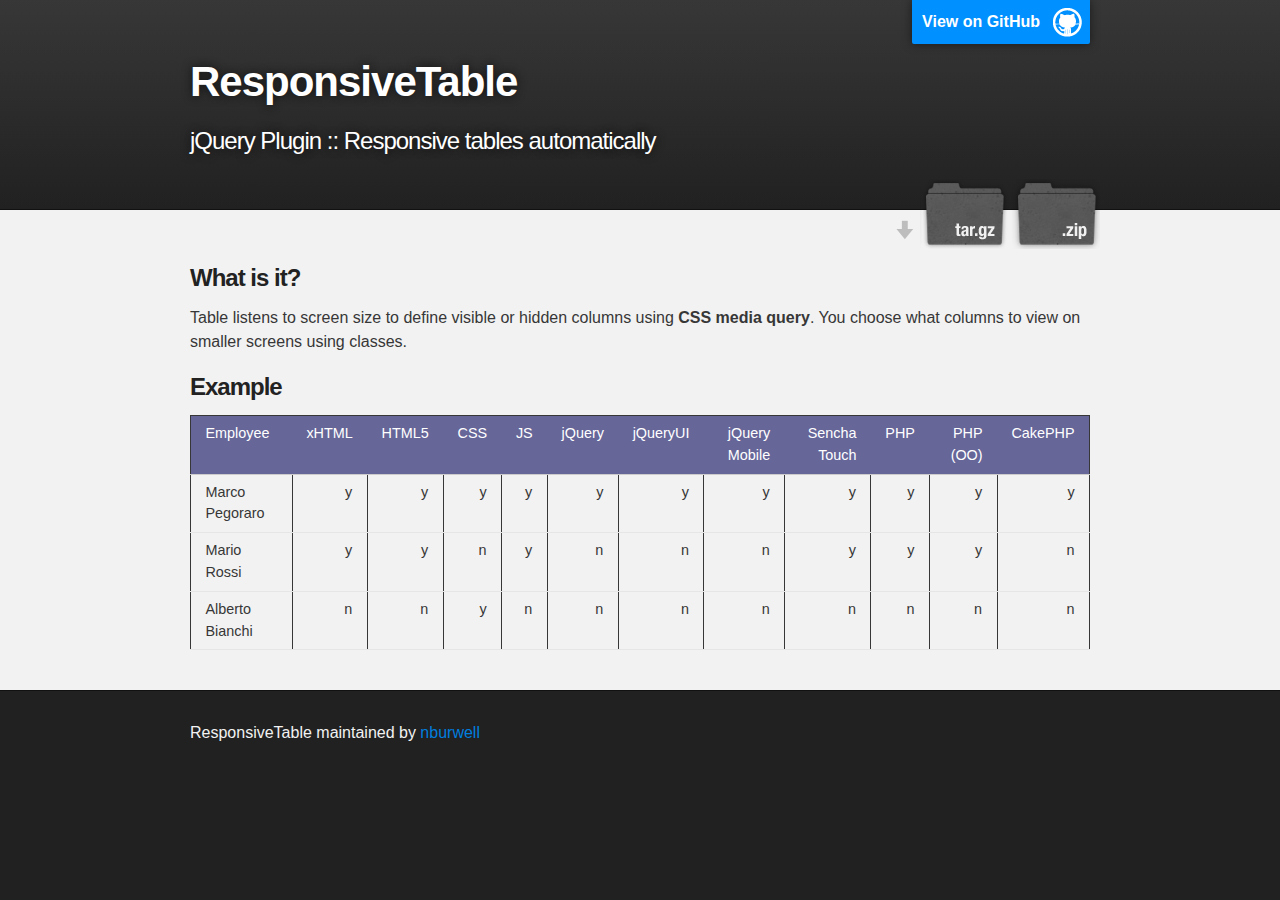
==== commit 14951450: "Put github styling back, with wider layout" ====
--- a/index.html
+++ b/index.html
@@ -8,9 +8,9 @@
     <link rel="icon" href="/favicon.ico" type="image/x-icon" />
     <link rel="shortcut icon" href="/favicon.ico" type="image/x-icon" />
 
+    <link rel="stylesheet" type="text/css" media="screen" href="stylesheets/stylesheet.css">
     <link rel="stylesheet" type="text/css" media="screen" href="stylesheets/jquery.responsiveTable.css">
-    <!-- <link rel="stylesheet" type="text/css" media="screen" href="stylesheets/stylesheet.css"> -->
-  
+    
     <script type="text/javascript" src="http://ajax.googleapis.com/ajax/libs/jquery/1.7.1/jquery.min.js"></script>
     <script src="https://raw.github.com/nburwell/ResponsiveTable/master/javascripts/jquery.responsiveTable.js"></script>
     
@@ -20,6 +20,17 @@
         $('.responsiveTable').responsiveTable();
       });
     </script>
+    
+    <style type="text/css">
+      table.responsiveTable {
+        font-size: .9em;
+      }
+      
+      table.responsiveTable thead th {
+        background-color: #666699;
+        color: #fff;
+      }
+    </style>
 
     <title>ResponsiveTable</title>
   </head>
@@ -51,6 +62,7 @@
 <h3>Example</h3>
 
 <table class="responsiveTable">
+<thead>
 <tr>
 <th class="essential persist">Employee</th>
                     <th class="essential">xHTML</th>
@@ -65,6 +77,8 @@
                     <th>PHP (OO)</th>
                     <th class="optional">CakePHP</th>
                 </tr>
+</thead>
+<tbody>
 <tr>
 <td>Marco Pegoraro</td>
                     <td class="yes">y</td>
@@ -107,6 +121,7 @@
                     <td class="no">n</td>
                     <td class="no">n</td>
                 </tr>
+  </tbody>
 </table>
       </section>
     </div>
--- a/stylesheets/stylesheet.css
+++ b/stylesheets/stylesheet.css
@@ -272,7 +272,7 @@
 
 .inner {
   position: relative;
-  max-width: 640px;
+  max-width: 900px;
   padding: 20px 10px;
   margin: 0 auto;
 }
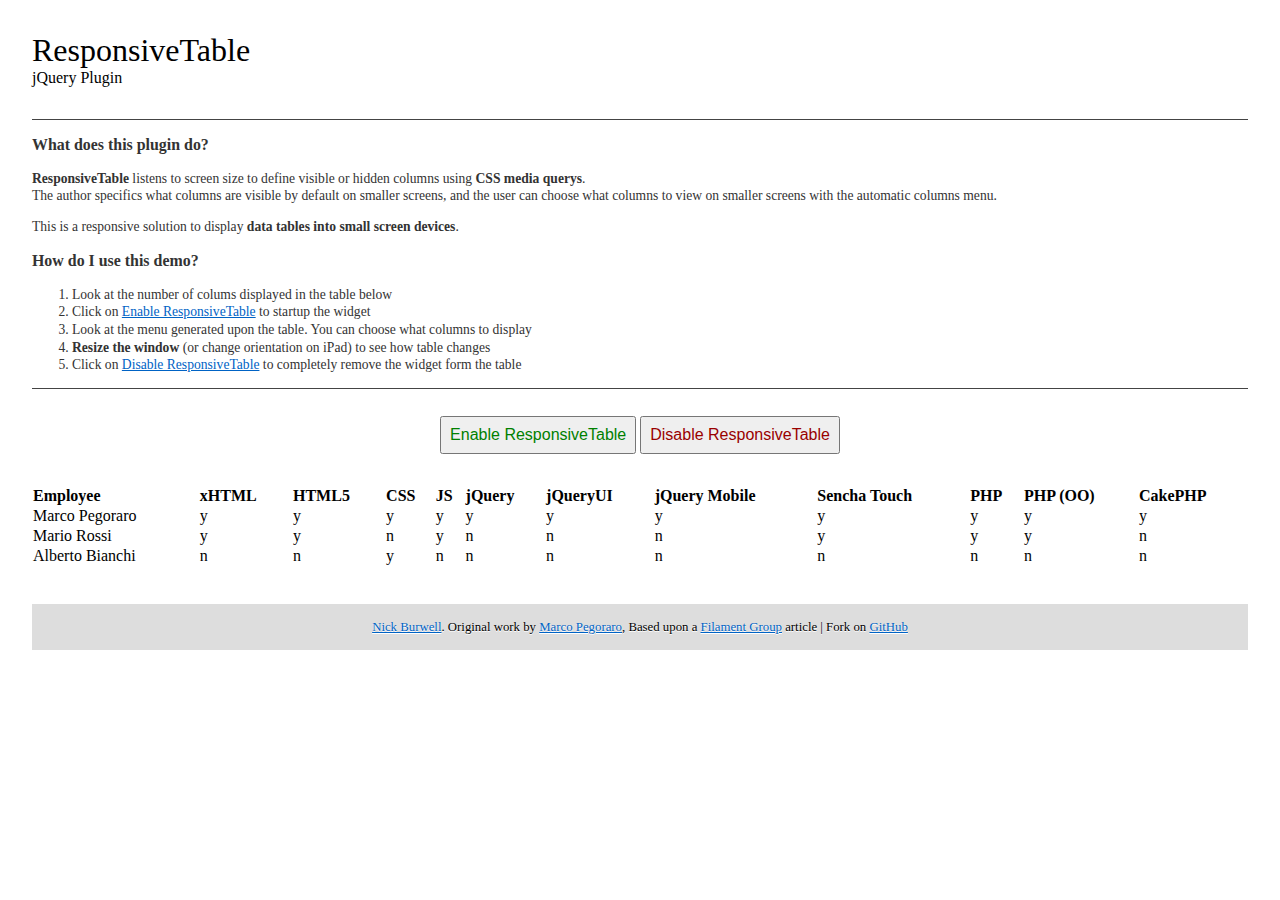
==== commit 4366a38e: "Factored out styling of table from the main css file" ====
--- a/index.html
+++ b/index.html
@@ -1,139 +1,193 @@
+<!--
+
+Copyright (c) 2012 Nick Burwell, http://nickburwell.com
+
+Based on work by Marco Pegoraro, http://movableapp.com/
+
+Permission is hereby granted, free of charge, to any person obtaining
+a copy of this software and associated documentation files (the
+"Software"), to deal in the Software without restriction, including
+without limitation the rights to use, copy, modify, merge, publish,
+distribute, sublicense, and/or sell copies of the Software, and to
+permit persons to whom the Software is furnished to do so, subject to
+the following conditions:
+
+The above copyright notice and this permission notice shall be
+included in all copies or substantial portions of the Software.
+
+THE SOFTWARE IS PROVIDED "AS IS", WITHOUT WARRANTY OF ANY KIND,
+EXPRESS OR IMPLIED, INCLUDING BUT NOT LIMITED TO THE WARRANTIES OF
+MERCHANTABILITY, FITNESS FOR A PARTICULAR PURPOSE AND
+NONINFRINGEMENT. IN NO EVENT SHALL THE AUTHORS OR COPYRIGHT HOLDERS BE
+LIABLE FOR ANY CLAIM, DAMAGES OR OTHER LIABILITY, WHETHER IN AN ACTION
+OF CONTRACT, TORT OR OTHERWISE, ARISING FROM, OUT OF OR IN CONNECTION
+WITH THE SOFTWARE OR THE USE OR OTHER DEALINGS IN THE SOFTWARE.
+
+-->
 <!DOCTYPE html>
-<html>
-
-  <head>
-    <meta charset='utf-8' />
-    <meta http-equiv="X-UA-Compatible" content="chrome=1" />
-    <meta name="description" content="ResponsiveTable : jQuery Plugin :: Responsive tables automatically" />
-    <link rel="icon" href="/favicon.ico" type="image/x-icon" />
-    <link rel="shortcut icon" href="/favicon.ico" type="image/x-icon" />
-
-    <link rel="stylesheet" type="text/css" media="screen" href="stylesheets/stylesheet.css">
-    <link rel="stylesheet" type="text/css" media="screen" href="stylesheets/jquery.responsiveTable.css">
-    
-    <script type="text/javascript" src="http://ajax.googleapis.com/ajax/libs/jquery/1.7.1/jquery.min.js"></script>
-    <script src="https://raw.github.com/nburwell/ResponsiveTable/master/javascripts/jquery.responsiveTable.js"></script>
-    
-    <!-- Functional Script: this activate/deactivate ResponsiveTable -->
-    <script type="text/javascript">
-      $(document).ready(function(){      
-        $('.responsiveTable').responsiveTable();
-      });
-    </script>
-    
-    <style type="text/css">
-      table.responsiveTable {
-        font-size: .9em;
-      }
-      
-      table.responsiveTable thead th {
-        background-color: #666699;
-        color: #fff;
-      }
-    </style>
-
-    <title>ResponsiveTable</title>
-  </head>
-
-  <body>
-
-    <!-- HEADER -->
-    <div id="header_wrap" class="outer">
-        <header class="inner">
-          <a id="forkme_banner" href="https://github.com/nburwell/ResponsiveTable">View on GitHub</a>
-
-          <h1 id="project_title">ResponsiveTable</h1>
-          <h2 id="project_tagline">jQuery Plugin :: Responsive tables automatically</h2>
-
-            <section id="downloads">
-              <a class="zip_download_link" href="https://github.com/nburwell/ResponsiveTable/zipball/master">Download this project as a .zip file</a>
-              <a class="tar_download_link" href="https://github.com/nburwell/ResponsiveTable/tarball/master">Download this project as a tar.gz file</a>
-            </section>
-        </header>
-    </div>
-
-    <!-- MAIN CONTENT -->
-    <div id="main_content_wrap" class="outer">
-      <section id="main_content" class="inner">
-        <h3>What is it?</h3>
-
-<p>Table listens to screen size to define visible or hidden columns using <strong>CSS media query</strong>. You choose what columns to view on smaller screens using classes.</p>
-
-<h3>Example</h3>
-
-<table class="responsiveTable">
-<thead>
-<tr>
-<th class="essential persist">Employee</th>
-                    <th class="essential">xHTML</th>
-                    <th class="optional">HTML5</th>
-                    <th class="essential">CSS</th>
-                    <th class="essential">JS</th>
-                    <th class="optional">jQuery</th>
-                    <th class="optional">jQueryUI</th>
-                    <th>jQuery Mobile</th>
-                    <th>Sencha Touch</th>
-                    <th class="essential">PHP</th>
-                    <th>PHP (OO)</th>
-                    <th class="optional">CakePHP</th>
-                </tr>
-</thead>
-<tbody>
-<tr>
-<td>Marco Pegoraro</td>
-                    <td class="yes">y</td>
-                    <td class="yes">y</td>
-                    <td class="yes">y</td>
-                    <td class="yes">y</td>
-                    <td class="yes">y</td>
-                    <td class="yes">y</td>
-                    <td class="yes">y</td>
-                    <td class="yes">y</td>
-                    <td class="yes">y</td>
-                    <td class="yes">y</td>
-                    <td class="yes">y</td>
-                </tr>
-<tr>
-<td>Mario Rossi</td>
-                    <td class="yes">y</td>
-                    <td class="yes">y</td>
-                    <td class="no">n</td>
-                    <td class="yes">y</td>
-                    <td class="no">n</td>
-                    <td class="no">n</td>
-                    <td class="no">n</td>
-                    <td class="yes">y</td>
-                    <td class="yes">y</td>
-                    <td class="yes">y</td>
-                    <td class="no">n</td>
-                </tr>
-<tr>
-<td>Alberto Bianchi</td>
-                    <td class="no">n</td>
-                    <td class="no">n</td>
-                    <td class="yes">y</td>
-                    <td class="no">n</td>
-                    <td class="no">n</td>
-                    <td class="no">n</td>
-                    <td class="no">n</td>
-                    <td class="no">n</td>
-                    <td class="no">n</td>
-                    <td class="no">n</td>
-                    <td class="no">n</td>
-                </tr>
-  </tbody>
-</table>
-      </section>
-    </div>
-
-    <!-- FOOTER  -->
-    <div id="footer_wrap" class="outer">
-      <footer class="inner">
-        <p class="copyright">ResponsiveTable maintained by <a href="https://github.com/nburwell">nburwell</a></p>
-      </footer>
-    </div>
-
-    
-
-  </body>
-</html>
+<html lang="en">
+	<head>
+		<meta charset="utf-8" />
+		<meta http-equiv="X-UA-Compatible" content="IE=edge,chrome=1" />
+		<meta name="viewport" content="width=device-width, initial-scale=1.0, maximum-scale=1.0, user-scalable=no"/>
+		
+		<title>ResponsiveTable | Responsive Table | Plugin jQuery | www.consulenza-web.com</title>
+		<meta name="description" content="jQUery Plugin Media Table: adapt HTML tables to fit many screen sizes. Uses media-query and javascript. IE proof!" />
+		
+		<script type="text/javascript" src="http://ajax.googleapis.com/ajax/libs/jquery/1.7.1/jquery.min.js"></script>
+		
+		
+		<!-- ResponsiveTable Plugin -->
+		<!-- This is all you need to copy in your page! -->
+		<link rel="stylesheet" href="stylesheets/jquery.responsiveTable.css" />
+		<link rel="stylesheet" href="stylesheets/table.css" />
+		<script src="javascripts/jquery.responsiveTable.js"></script>
+		
+		<!-- Functional Script: this activate/deactivate ResponsiveTable -->
+		<script type="text/javascript">
+		$(document).ready(function(){
+			
+			$('#create').click(function(){      $('.responsiveTable').responsiveTable()     });
+			$('#destroy').click(function(){     $('.responsiveTable').responsiveTable('destroy')     });
+			
+			$('.article a').click(function(e){
+				e.preventDefault();
+				$($(this).attr('href')).trigger('click');
+			});
+			
+		});
+		</script>
+		
+		<!-- Page Style, don't care about this code -->
+		<style type="text/css">
+		html { text-align:center; background: #fff; font-family: "Trebuchet MS"; font-size:1em; }
+		body { display:block; width:95%; margin:2em auto; text-align:left; }
+		a { color:#0063c5}
+		h1,h2 { margin:0; font-weight:normal; }
+		h2 { font-size:1em; margin-bottom:2em; }
+		.article { border-top:1px solid #444;border-bottom:1px solid #444;margin-bottom:2em;font-size:0.85em;line-height: 1.3em; color:#333; padding:0;}
+		.controls { text-align: center;margin-bottom:2em;}
+		.controls input { font-size:1em; padding:0.5em; }
+		#create { color:green }
+		#destroy { color:#900 }
+		.credits { margin-top:3em;text-align: center;font-size:0.8em; background: #ddd; text-shadow: 0 1px 0 #fff; padding:0.2em; }
+		.ResponsiveTable { font-size:0.8em;}
+		</style>
+		
+		<!--[if lt IE 9]>
+		<script src="respond.min.js"></script>
+		<![endif]-->
+		
+	</head>
+	<body>
+		
+		
+		<h1>ResponsiveTable</h1>
+		<h2>jQuery Plugin</h2>
+		
+		<div class="article">
+			
+			<h3>What does this plugin do?</h3>
+			
+			<p>
+				<strong>ResponsiveTable</strong> listens to screen size to define visible or hidden columns using <strong>CSS media querys</strong>.<br>
+				The author specifics what columns are visible by default on smaller screens, and the user can choose what columns to view on smaller screens with the automatic columns menu.
+			</p>
+			<p>
+				This is a responsive solution to display <strong>data tables into small screen devices</strong>.
+			</p>
+			
+			<h3>How do I use this demo?</h3>
+			
+			<ol>
+				<li>Look at the number of colums displayed in the table below</li>
+				<li>Click on <a href="#create">Enable ResponsiveTable</a> to startup the widget</li>
+				<li>Look at the menu generated upon the table. You can choose what columns to display</li>
+				<li><strong>Resize the window</strong> (or change orientation on iPad) to see how table changes</li>
+				<li>Click on <a href="#destroy">Disable ResponsiveTable</a> to completely remove the widget form the table</li>
+			</ol>
+			
+		</div>
+		
+		
+		<!-- Example Controls -->
+		<div class="controls">
+			<input id="create" type="button" value="Enable ResponsiveTable" />
+			<input id="destroy" type="button" value="Disable ResponsiveTable" />
+		</div>
+		
+		
+		
+		<!-- Example Data Table -->
+		<table class="responsiveTable">
+			<thead>
+				<tr>
+					<th class="essential persist">Employee</th>
+					<th class="essential">xHTML</th>
+					<th class="optional">HTML5</th>
+					<th class="essential">CSS</th>
+					<th class="essential">JS</th>
+					<th class="optional">jQuery</th>
+					<th class="optional">jQueryUI</th>
+					<th>jQuery Mobile</th>
+					<th>Sencha Touch</th>
+					<th class="essential">PHP</th>
+					<th>PHP (OO)</th>
+					<th class="optional">CakePHP</th>
+				</tr>
+			</thead>
+			<tbody>
+				<tr>
+					<td>Marco Pegoraro</td>
+					<td class="yes">y</td>
+					<td class="yes">y</td>
+					<td class="yes">y</td>
+					<td class="yes">y</td>
+					<td class="yes">y</td>
+					<td class="yes">y</td>
+					<td class="yes">y</td>
+					<td class="yes">y</td>
+					<td class="yes">y</td>
+					<td class="yes">y</td>
+					<td class="yes">y</td>
+				</tr>
+				<tr>
+					<td>Mario Rossi</td>
+					<td class="yes">y</td>
+					<td class="yes">y</td>
+					<td class="no">n</td>
+					<td class="yes">y</td>
+					<td class="no">n</td>
+					<td class="no">n</td>
+					<td class="no">n</td>
+					<td class="yes">y</td>
+					<td class="yes">y</td>
+					<td class="yes">y</td>
+					<td class="no">n</td>
+				</tr>
+				<tr>
+					<td>Alberto Bianchi</td>
+					<td class="no">n</td>
+					<td class="no">n</td>
+					<td class="yes">y</td>
+					<td class="no">n</td>
+					<td class="no">n</td>
+					<td class="no">n</td>
+					<td class="no">n</td>
+					<td class="no">n</td>
+					<td class="no">n</td>
+					<td class="no">n</td>
+					<td class="no">n</td>
+				</tr>
+			</tbody>
+		</table>
+		
+		
+		
+		<div class="credits">
+			<p><a href="http://www.nickburwell.com/">Nick Burwell</a>. Original work by <a href="http://consulenza-web.com" title="Marco Pegoraro Personal Blog" target="_blank">Marco Pegoraro</a>, Based upon a <a href="http://filamentgroup.com/lab/responsive_design_approach_for_complex_multicolumn_data_tables/" target="_blank">Filament Group</a> article | Fork on <a href="https://github.com/nburwell/ResponsiveTable" target="_blank">GitHub</a></p>
+		</div>
+		
+				
+	</body>
+</html>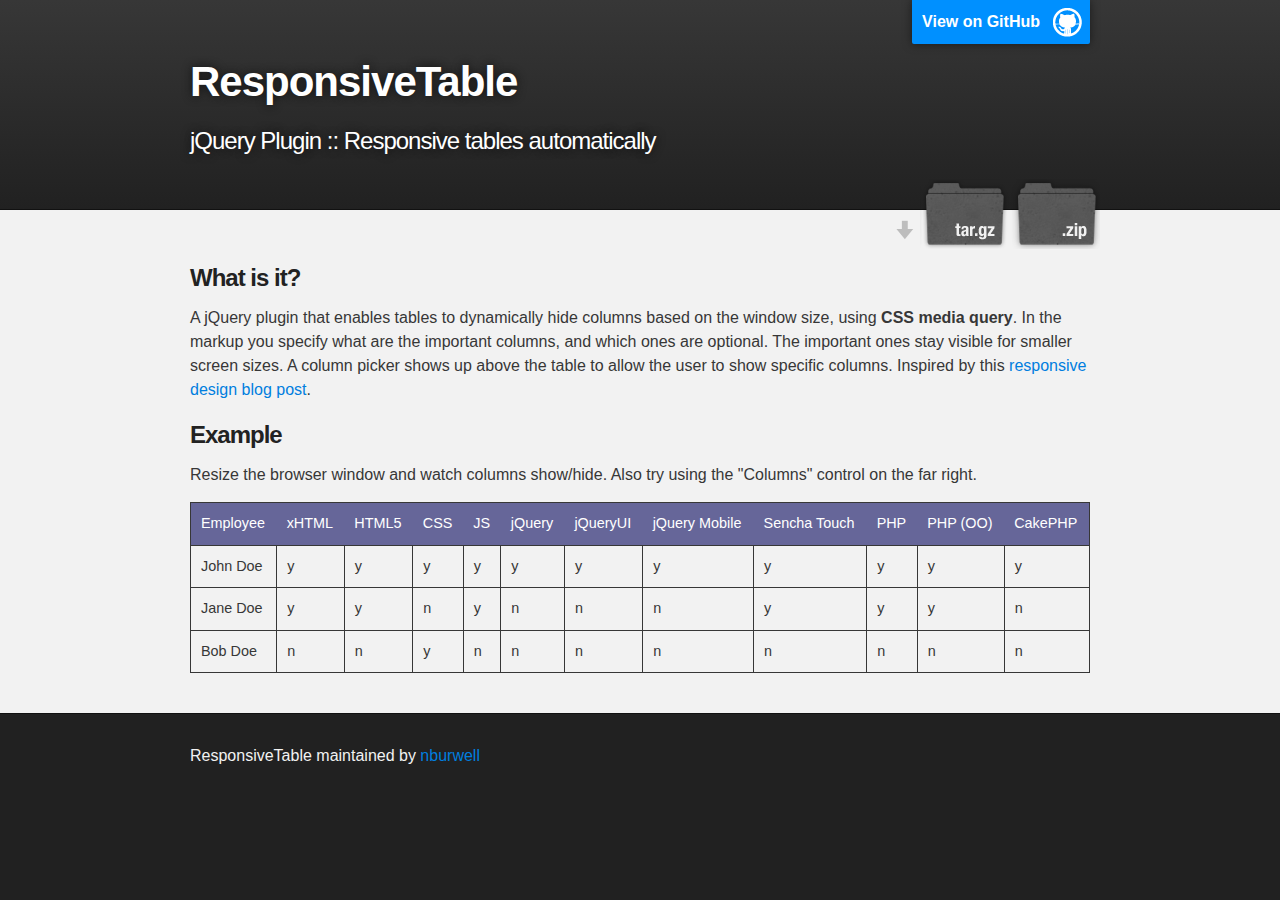
==== commit 9e387e7f: "Updated copy on example page" ====
--- a/index.html
+++ b/index.html
@@ -1,193 +1,141 @@
-<!--
+<!DOCTYPE html>
+<html>
 
-Copyright (c) 2012 Nick Burwell, http://nickburwell.com
+  <head>
+    <meta charset='utf-8' />
+    <meta http-equiv="X-UA-Compatible" content="chrome=1" />
+    <meta name="description" content="ResponsiveTable : jQuery Plugin :: Responsive tables automatically" />
+    <link rel="icon" href="/favicon.ico" type="image/x-icon" />
+    <link rel="shortcut icon" href="/favicon.ico" type="image/x-icon" />
 
-Based on work by Marco Pegoraro, http://movableapp.com/
+    <link rel="stylesheet" type="text/css" media="screen" href="stylesheets/stylesheet.css">
+    <link rel="stylesheet" type="text/css" media="screen" href="stylesheets/jquery.responsiveTable.css">
+    
+    <script type="text/javascript" src="http://ajax.googleapis.com/ajax/libs/jquery/1.7.1/jquery.min.js"></script>
+    <script src="https://raw.github.com/nburwell/ResponsiveTable/master/javascripts/jquery.responsiveTable.js"></script>
+    
+    <!-- Functional Script: this activate/deactivate ResponsiveTable -->
+    <script type="text/javascript">
+      $(document).ready(function(){      
+        $('.responsiveTable').responsiveTable();
+      });
+    </script>
+    
+    <style type="text/css">
+      table.responsiveTable {
+        font-size: .9em;
+      }
+      
+      table.responsiveTable thead th {
+        background-color: #666699;
+        color: #fff;
+      }
+    </style>
 
-Permission is hereby granted, free of charge, to any person obtaining
-a copy of this software and associated documentation files (the
-"Software"), to deal in the Software without restriction, including
-without limitation the rights to use, copy, modify, merge, publish,
-distribute, sublicense, and/or sell copies of the Software, and to
-permit persons to whom the Software is furnished to do so, subject to
-the following conditions:
+    <title>ResponsiveTable</title>
+  </head>
 
-The above copyright notice and this permission notice shall be
-included in all copies or substantial portions of the Software.
+  <body>
 
-THE SOFTWARE IS PROVIDED "AS IS", WITHOUT WARRANTY OF ANY KIND,
-EXPRESS OR IMPLIED, INCLUDING BUT NOT LIMITED TO THE WARRANTIES OF
-MERCHANTABILITY, FITNESS FOR A PARTICULAR PURPOSE AND
-NONINFRINGEMENT. IN NO EVENT SHALL THE AUTHORS OR COPYRIGHT HOLDERS BE
-LIABLE FOR ANY CLAIM, DAMAGES OR OTHER LIABILITY, WHETHER IN AN ACTION
-OF CONTRACT, TORT OR OTHERWISE, ARISING FROM, OUT OF OR IN CONNECTION
-WITH THE SOFTWARE OR THE USE OR OTHER DEALINGS IN THE SOFTWARE.
+    <!-- HEADER -->
+    <div id="header_wrap" class="outer">
+        <header class="inner">
+          <a id="forkme_banner" href="https://github.com/nburwell/ResponsiveTable">View on GitHub</a>
 
--->
-<!DOCTYPE html>
-<html lang="en">
-	<head>
-		<meta charset="utf-8" />
-		<meta http-equiv="X-UA-Compatible" content="IE=edge,chrome=1" />
-		<meta name="viewport" content="width=device-width, initial-scale=1.0, maximum-scale=1.0, user-scalable=no"/>
-		
-		<title>ResponsiveTable | Responsive Table | Plugin jQuery | www.consulenza-web.com</title>
-		<meta name="description" content="jQUery Plugin Media Table: adapt HTML tables to fit many screen sizes. Uses media-query and javascript. IE proof!" />
-		
-		<script type="text/javascript" src="http://ajax.googleapis.com/ajax/libs/jquery/1.7.1/jquery.min.js"></script>
-		
-		
-		<!-- ResponsiveTable Plugin -->
-		<!-- This is all you need to copy in your page! -->
-		<link rel="stylesheet" href="stylesheets/jquery.responsiveTable.css" />
-		<link rel="stylesheet" href="stylesheets/table.css" />
-		<script src="javascripts/jquery.responsiveTable.js"></script>
-		
-		<!-- Functional Script: this activate/deactivate ResponsiveTable -->
-		<script type="text/javascript">
-		$(document).ready(function(){
-			
-			$('#create').click(function(){      $('.responsiveTable').responsiveTable()     });
-			$('#destroy').click(function(){     $('.responsiveTable').responsiveTable('destroy')     });
-			
-			$('.article a').click(function(e){
-				e.preventDefault();
-				$($(this).attr('href')).trigger('click');
-			});
-			
-		});
-		</script>
-		
-		<!-- Page Style, don't care about this code -->
-		<style type="text/css">
-		html { text-align:center; background: #fff; font-family: "Trebuchet MS"; font-size:1em; }
-		body { display:block; width:95%; margin:2em auto; text-align:left; }
-		a { color:#0063c5}
-		h1,h2 { margin:0; font-weight:normal; }
-		h2 { font-size:1em; margin-bottom:2em; }
-		.article { border-top:1px solid #444;border-bottom:1px solid #444;margin-bottom:2em;font-size:0.85em;line-height: 1.3em; color:#333; padding:0;}
-		.controls { text-align: center;margin-bottom:2em;}
-		.controls input { font-size:1em; padding:0.5em; }
-		#create { color:green }
-		#destroy { color:#900 }
-		.credits { margin-top:3em;text-align: center;font-size:0.8em; background: #ddd; text-shadow: 0 1px 0 #fff; padding:0.2em; }
-		.ResponsiveTable { font-size:0.8em;}
-		</style>
-		
-		<!--[if lt IE 9]>
-		<script src="respond.min.js"></script>
-		<![endif]-->
-		
-	</head>
-	<body>
-		
-		
-		<h1>ResponsiveTable</h1>
-		<h2>jQuery Plugin</h2>
-		
-		<div class="article">
-			
-			<h3>What does this plugin do?</h3>
-			
-			<p>
-				<strong>ResponsiveTable</strong> listens to screen size to define visible or hidden columns using <strong>CSS media querys</strong>.<br>
-				The author specifics what columns are visible by default on smaller screens, and the user can choose what columns to view on smaller screens with the automatic columns menu.
-			</p>
-			<p>
-				This is a responsive solution to display <strong>data tables into small screen devices</strong>.
-			</p>
-			
-			<h3>How do I use this demo?</h3>
-			
-			<ol>
-				<li>Look at the number of colums displayed in the table below</li>
-				<li>Click on <a href="#create">Enable ResponsiveTable</a> to startup the widget</li>
-				<li>Look at the menu generated upon the table. You can choose what columns to display</li>
-				<li><strong>Resize the window</strong> (or change orientation on iPad) to see how table changes</li>
-				<li>Click on <a href="#destroy">Disable ResponsiveTable</a> to completely remove the widget form the table</li>
-			</ol>
-			
-		</div>
-		
-		
-		<!-- Example Controls -->
-		<div class="controls">
-			<input id="create" type="button" value="Enable ResponsiveTable" />
-			<input id="destroy" type="button" value="Disable ResponsiveTable" />
-		</div>
-		
-		
-		
-		<!-- Example Data Table -->
-		<table class="responsiveTable">
-			<thead>
-				<tr>
-					<th class="essential persist">Employee</th>
-					<th class="essential">xHTML</th>
-					<th class="optional">HTML5</th>
-					<th class="essential">CSS</th>
-					<th class="essential">JS</th>
-					<th class="optional">jQuery</th>
-					<th class="optional">jQueryUI</th>
-					<th>jQuery Mobile</th>
-					<th>Sencha Touch</th>
-					<th class="essential">PHP</th>
-					<th>PHP (OO)</th>
-					<th class="optional">CakePHP</th>
-				</tr>
-			</thead>
-			<tbody>
-				<tr>
-					<td>Marco Pegoraro</td>
-					<td class="yes">y</td>
-					<td class="yes">y</td>
-					<td class="yes">y</td>
-					<td class="yes">y</td>
-					<td class="yes">y</td>
-					<td class="yes">y</td>
-					<td class="yes">y</td>
-					<td class="yes">y</td>
-					<td class="yes">y</td>
-					<td class="yes">y</td>
-					<td class="yes">y</td>
-				</tr>
-				<tr>
-					<td>Mario Rossi</td>
-					<td class="yes">y</td>
-					<td class="yes">y</td>
-					<td class="no">n</td>
-					<td class="yes">y</td>
-					<td class="no">n</td>
-					<td class="no">n</td>
-					<td class="no">n</td>
-					<td class="yes">y</td>
-					<td class="yes">y</td>
-					<td class="yes">y</td>
-					<td class="no">n</td>
-				</tr>
-				<tr>
-					<td>Alberto Bianchi</td>
-					<td class="no">n</td>
-					<td class="no">n</td>
-					<td class="yes">y</td>
-					<td class="no">n</td>
-					<td class="no">n</td>
-					<td class="no">n</td>
-					<td class="no">n</td>
-					<td class="no">n</td>
-					<td class="no">n</td>
-					<td class="no">n</td>
-					<td class="no">n</td>
-				</tr>
-			</tbody>
-		</table>
-		
-		
-		
-		<div class="credits">
-			<p><a href="http://www.nickburwell.com/">Nick Burwell</a>. Original work by <a href="http://consulenza-web.com" title="Marco Pegoraro Personal Blog" target="_blank">Marco Pegoraro</a>, Based upon a <a href="http://filamentgroup.com/lab/responsive_design_approach_for_complex_multicolumn_data_tables/" target="_blank">Filament Group</a> article | Fork on <a href="https://github.com/nburwell/ResponsiveTable" target="_blank">GitHub</a></p>
-		</div>
-		
-				
-	</body>
-</html>+          <h1 id="project_title">ResponsiveTable</h1>
+          <h2 id="project_tagline">jQuery Plugin :: Responsive tables automatically</h2>
+
+            <section id="downloads">
+              <a class="zip_download_link" href="https://github.com/nburwell/ResponsiveTable/zipball/master">Download this project as a .zip file</a>
+              <a class="tar_download_link" href="https://github.com/nburwell/ResponsiveTable/tarball/master">Download this project as a tar.gz file</a>
+            </section>
+        </header>
+    </div>
+
+    <!-- MAIN CONTENT -->
+    <div id="main_content_wrap" class="outer">
+      <section id="main_content" class="inner">
+        <h3>What is it?</h3>
+
+<p>A jQuery plugin that enables tables to dynamically hide columns based on the window size, using <strong>CSS media query</strong>. In the markup you specify what are the important columns, and which ones are optional.  The important ones stay visible for smaller screen sizes.  A column picker shows up above the table to allow the user to show specific columns. Inspired by this <a href="http://filamentgroup.com/lab/responsive_design_approach_for_complex_multicolumn_data_tables/">responsive design blog post</a>.</p>
+
+<h3>Example</h3>
+
+<p>Resize the browser window and watch columns show/hide. Also try using the "Columns" control on the far right.</p>
+
+<table class="responsiveTable">
+<thead>
+<tr>
+<th class="essential persist">Employee</th>
+                    <th class="essential">xHTML</th>
+                    <th class="optional">HTML5</th>
+                    <th class="essential">CSS</th>
+                    <th class="essential">JS</th>
+                    <th class="optional">jQuery</th>
+                    <th class="optional">jQueryUI</th>
+                    <th>jQuery Mobile</th>
+                    <th>Sencha Touch</th>
+                    <th class="essential">PHP</th>
+                    <th>PHP (OO)</th>
+                    <th class="optional">CakePHP</th>
+                </tr>
+</thead>
+<tbody>
+<tr>
+<td>John Doe</td>
+                    <td class="yes">y</td>
+                    <td class="yes">y</td>
+                    <td class="yes">y</td>
+                    <td class="yes">y</td>
+                    <td class="yes">y</td>
+                    <td class="yes">y</td>
+                    <td class="yes">y</td>
+                    <td class="yes">y</td>
+                    <td class="yes">y</td>
+                    <td class="yes">y</td>
+                    <td class="yes">y</td>
+                </tr>
+<tr>
+<td>Jane Doe</td>
+                    <td class="yes">y</td>
+                    <td class="yes">y</td>
+                    <td class="no">n</td>
+                    <td class="yes">y</td>
+                    <td class="no">n</td>
+                    <td class="no">n</td>
+                    <td class="no">n</td>
+                    <td class="yes">y</td>
+                    <td class="yes">y</td>
+                    <td class="yes">y</td>
+                    <td class="no">n</td>
+                </tr>
+<tr>
+<td>Bob Doe</td>
+                    <td class="no">n</td>
+                    <td class="no">n</td>
+                    <td class="yes">y</td>
+                    <td class="no">n</td>
+                    <td class="no">n</td>
+                    <td class="no">n</td>
+                    <td class="no">n</td>
+                    <td class="no">n</td>
+                    <td class="no">n</td>
+                    <td class="no">n</td>
+                    <td class="no">n</td>
+                </tr>
+  </tbody>
+</table>
+      </section>
+    </div>
+
+    <!-- FOOTER  -->
+    <div id="footer_wrap" class="outer">
+      <footer class="inner">
+        <p class="copyright">ResponsiveTable maintained by <a href="https://github.com/nburwell">nburwell</a></p>
+      </footer>
+    </div>
+
+    
+
+  </body>
+</html>
--- a/stylesheets/stylesheet.css
+++ b/stylesheets/stylesheet.css
@@ -0,0 +1,431 @@
+/*******************************************************************************
+Slate Theme for Github Pages
+by Jason Costello, @jsncostello
+*******************************************************************************/
+
+@import url(pygment_trac.css);
+
+/*******************************************************************************
+MeyerWeb Reset
+*******************************************************************************/
+
+html, body, div, span, applet, object, iframe,
+h1, h2, h3, h4, h5, h6, p, blockquote, pre,
+a, abbr, acronym, address, big, cite, code,
+del, dfn, em, img, ins, kbd, q, s, samp,
+small, strike, strong, sub, sup, tt, var,
+b, u, i, center,
+dl, dt, dd, ol, ul, li,
+fieldset, form, label, legend,
+table, caption, tbody, tfoot, thead, tr, th, td,
+article, aside, canvas, details, embed,
+figure, figcaption, footer, header, hgroup,
+menu, nav, output, ruby, section, summary,
+time, mark, audio, video {
+  margin: 0;
+  padding: 0;
+  border: 0;
+  font: inherit;
+  vertical-align: baseline;
+}
+
+/* HTML5 display-role reset for older browsers */
+article, aside, details, figcaption, figure,
+footer, header, hgroup, menu, nav, section {
+  display: block;
+}
+
+ol, ul {
+  list-style: none;
+}
+
+blockquote, q {
+}
+
+table {
+  border-collapse: collapse;
+  border-spacing: 0;
+}
+
+a:focus {
+  outline: none;
+}
+
+/*******************************************************************************
+Theme Styles
+*******************************************************************************/
+
+body {
+  box-sizing: border-box;
+  color:#373737;
+  background: #212121;
+  font-size: 16px;
+  font-family: 'Myriad Pro', Calibri, Helvetica, Arial, sans-serif;
+  line-height: 1.5;
+  -webkit-font-smoothing: antialiased;
+}
+
+h1, h2, h3, h4, h5, h6 {
+  margin: 10px 0;
+  font-weight: 700;
+  color:#222222;
+  font-family: 'Lucida Grande', 'Calibri', Helvetica, Arial, sans-serif;
+  letter-spacing: -1px;
+}
+
+h1 {
+  font-size: 36px;
+  font-weight: 700;
+}
+
+h2 {
+  padding-bottom: 10px;
+  font-size: 32px;
+  background: url('../images/bg_hr.png') repeat-x bottom;
+}
+
+h3 {
+  font-size: 24px;
+}
+
+h4 {
+  font-size: 21px;
+}
+
+h5 {
+  font-size: 18px;
+}
+
+h6 {
+  font-size: 16px;
+}
+
+p {
+  margin: 10px 0 15px 0;
+}
+
+footer p {
+  color: #f2f2f2;
+}
+
+a {
+  text-decoration: none;
+  color: #007edf;
+  text-shadow: none;
+
+  transition: color 0.5s ease;
+  transition: text-shadow 0.5s ease;
+  -webkit-transition: color 0.5s ease;
+  -webkit-transition: text-shadow 0.5s ease;
+  -moz-transition: color 0.5s ease;
+  -moz-transition: text-shadow 0.5s ease;
+  -o-transition: color 0.5s ease;
+  -o-transition: text-shadow 0.5s ease;
+  -ms-transition: color 0.5s ease;
+  -ms-transition: text-shadow 0.5s ease;
+}
+
+#main_content a:hover {
+  color: #0069ba;
+  text-shadow: #0090ff 0px 0px 2px;
+}
+
+footer a:hover {
+  color: #43adff;
+  text-shadow: #0090ff 0px 0px 2px;
+}
+
+em {
+  font-style: italic;
+}
+
+strong {
+  font-weight: bold;
+}
+
+img {
+  position: relative;
+  margin: 0 auto;
+  max-width: 739px;
+  padding: 5px;
+  margin: 10px 0 10px 0;
+  border: 1px solid #ebebeb;
+
+  box-shadow: 0 0 5px #ebebeb;
+  -webkit-box-shadow: 0 0 5px #ebebeb;
+  -moz-box-shadow: 0 0 5px #ebebeb;
+  -o-box-shadow: 0 0 5px #ebebeb;
+  -ms-box-shadow: 0 0 5px #ebebeb;
+}
+
+pre, code {
+  width: 100%;
+  color: #222;
+  background-color: #fff;
+
+  font-family: Monaco, "Bitstream Vera Sans Mono", "Lucida Console", Terminal, monospace;
+  font-size: 14px;
+
+  border-radius: 2px;
+  -moz-border-radius: 2px;
+  -webkit-border-radius: 2px;
+
+
+
+}
+
+pre {
+  width: 100%;
+  padding: 10px;
+  box-shadow: 0 0 10px rgba(0,0,0,.1);
+  overflow: auto;
+}
+
+code {
+  padding: 3px;
+  margin: 0 3px;
+  box-shadow: 0 0 10px rgba(0,0,0,.1);
+}
+
+pre code {
+  display: block;
+  box-shadow: none;
+}
+
+blockquote {
+  color: #666;
+  margin-bottom: 20px;
+  padding: 0 0 0 20px;
+  border-left: 3px solid #bbb;
+}
+
+ul, ol, dl {
+  margin-bottom: 15px
+}
+
+ul li {
+  list-style: inside;
+  padding-left: 20px;
+}
+
+ol li {
+  list-style: decimal inside;
+  padding-left: 20px;
+}
+
+dl dt {
+  font-weight: bold;
+}
+
+dl dd {
+  padding-left: 20px;
+  font-style: italic;
+}
+
+dl p {
+  padding-left: 20px;
+  font-style: italic;
+}
+
+hr {
+  height: 1px;
+  margin-bottom: 5px;
+  border: none;
+  background: url('../images/bg_hr.png') repeat-x center;
+}
+
+table {
+  border: 1px solid #373737;
+  margin-bottom: 20px;
+  text-align: left;
+ }
+
+th {
+  font-family: 'Lucida Grande', 'Helvetica Neue', Helvetica, Arial, sans-serif;
+  padding: 10px;
+  background: #373737;
+  color: #fff;
+ }
+
+td {
+  padding: 10px;
+  border: 1px solid #373737;
+ }
+
+form {
+  background: #f2f2f2;
+  padding: 20px;
+}
+
+img {
+  width: 100%;
+  max-width: 100%;
+}
+
+/*******************************************************************************
+Full-Width Styles
+*******************************************************************************/
+
+.outer {
+  width: 100%;
+}
+
+.inner {
+  position: relative;
+  max-width: 900px;
+  padding: 20px 10px;
+  margin: 0 auto;
+}
+
+#forkme_banner {
+  display: block;
+  position: absolute;
+  top:0;
+  right: 10px;
+  z-index: 10;
+  padding: 10px 50px 10px 10px;
+  color: #fff;
+  background: url('../images/blacktocat.png') #0090ff no-repeat 95% 50%;
+  font-weight: 700;
+  box-shadow: 0 0 10px rgba(0,0,0,.5);
+  border-bottom-left-radius: 2px;
+  border-bottom-right-radius: 2px;
+}
+
+#header_wrap {
+  background: #212121;
+  background: -moz-linear-gradient(top, #373737, #212121);
+  background: -webkit-linear-gradient(top, #373737, #212121);
+  background: -ms-linear-gradient(top, #373737, #212121);
+  background: -o-linear-gradient(top, #373737, #212121);
+  background: linear-gradient(top, #373737, #212121);
+}
+
+#header_wrap .inner {
+  padding: 50px 10px 30px 10px;
+}
+
+#project_title {
+  margin: 0;
+  color: #fff;
+  font-size: 42px;
+  font-weight: 700;
+  text-shadow: #111 0px 0px 10px;
+}
+
+#project_tagline {
+  color: #fff;
+  font-size: 24px;
+  font-weight: 300;
+  background: none;
+  text-shadow: #111 0px 0px 10px;
+}
+
+#downloads {
+  position: absolute;
+  width: 210px;
+  z-index: 10;
+  bottom: -40px;
+  right: 0;
+  height: 70px;
+  background: url('../images/icon_download.png') no-repeat 0% 90%;
+}
+
+.zip_download_link {
+  display: block;
+  float: right;
+  width: 90px;
+  height:70px;
+  text-indent: -5000px;
+  overflow: hidden;
+  background: url(../images/sprite_download.png) no-repeat bottom left;
+}
+
+.tar_download_link {
+  display: block;
+  float: right;
+  width: 90px;
+  height:70px;
+  text-indent: -5000px;
+  overflow: hidden;
+  background: url(../images/sprite_download.png) no-repeat bottom right;
+  margin-left: 10px;
+}
+
+.zip_download_link:hover {
+  background: url(../images/sprite_download.png) no-repeat top left;
+}
+
+.tar_download_link:hover {
+  background: url(../images/sprite_download.png) no-repeat top right;
+}
+
+#main_content_wrap {
+  background: #f2f2f2;
+  border-top: 1px solid #111;
+  border-bottom: 1px solid #111;
+}
+
+#main_content {
+  padding-top: 40px;
+}
+
+#footer_wrap {
+  background: #212121;
+}
+
+
+
+/*******************************************************************************
+Small Device Styles
+*******************************************************************************/
+
+@media screen and (max-width: 480px) {
+  body {
+    font-size:14px;
+  }
+
+  #downloads {
+    display: none;
+  }
+
+  .inner {
+    min-width: 320px;
+    max-width: 480px;
+  }
+
+  #project_title {
+  font-size: 32px;
+  }
+
+  h1 {
+    font-size: 28px;
+  }
+
+  h2 {
+    font-size: 24px;
+  }
+
+  h3 {
+    font-size: 21px;
+  }
+
+  h4 {
+    font-size: 18px;
+  }
+
+  h5 {
+    font-size: 14px;
+  }
+
+  h6 {
+    font-size: 12px;
+  }
+
+  code, pre {
+    min-width: 320px;
+    max-width: 480px;
+    font-size: 11px;
+  }
+
+}
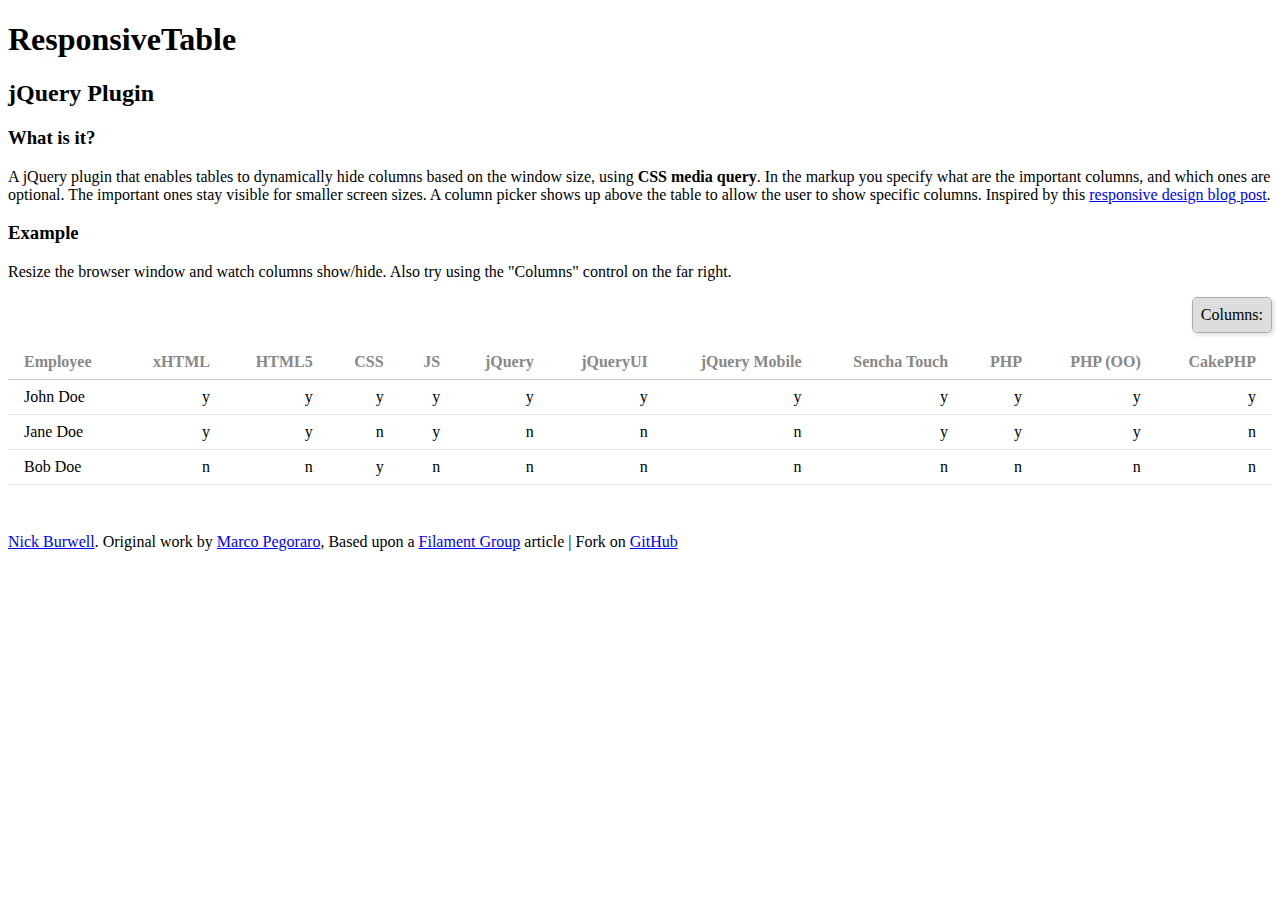
==== commit ba6b3aeb: "Added refresh() api to plugin; cleaned up demo page and added missing table.css file" ====
--- a/index.html
+++ b/index.html
@@ -1,141 +1,136 @@
+<!--
+
+Copyright (c) 2012 Nick Burwell, http://nickburwell.com
+
+Based on work by Marco Pegoraro, http://movableapp.com/
+
+Permission is hereby granted, free of charge, to any person obtaining
+a copy of this software and associated documentation files (the
+"Software"), to deal in the Software without restriction, including
+without limitation the rights to use, copy, modify, merge, publish,
+distribute, sublicense, and/or sell copies of the Software, and to
+permit persons to whom the Software is furnished to do so, subject to
+the following conditions:
+
+The above copyright notice and this permission notice shall be
+included in all copies or substantial portions of the Software.
+
+THE SOFTWARE IS PROVIDED "AS IS", WITHOUT WARRANTY OF ANY KIND,
+EXPRESS OR IMPLIED, INCLUDING BUT NOT LIMITED TO THE WARRANTIES OF
+MERCHANTABILITY, FITNESS FOR A PARTICULAR PURPOSE AND
+NONINFRINGEMENT. IN NO EVENT SHALL THE AUTHORS OR COPYRIGHT HOLDERS BE
+LIABLE FOR ANY CLAIM, DAMAGES OR OTHER LIABILITY, WHETHER IN AN ACTION
+OF CONTRACT, TORT OR OTHERWISE, ARISING FROM, OUT OF OR IN CONNECTION
+WITH THE SOFTWARE OR THE USE OR OTHER DEALINGS IN THE SOFTWARE.
+
+-->
 <!DOCTYPE html>
-<html>
-
+<html lang="en">
   <head>
-    <meta charset='utf-8' />
-    <meta http-equiv="X-UA-Compatible" content="chrome=1" />
-    <meta name="description" content="ResponsiveTable : jQuery Plugin :: Responsive tables automatically" />
-    <link rel="icon" href="/favicon.ico" type="image/x-icon" />
-    <link rel="shortcut icon" href="/favicon.ico" type="image/x-icon" />
-
-    <link rel="stylesheet" type="text/css" media="screen" href="stylesheets/stylesheet.css">
-    <link rel="stylesheet" type="text/css" media="screen" href="stylesheets/jquery.responsiveTable.css">
+    <meta charset="utf-8" />
+    <meta http-equiv="X-UA-Compatible" content="IE=edge,chrome=1" />
+    <meta name="viewport" content="width=device-width, initial-scale=1.0, maximum-scale=1.0, user-scalable=no"/>
+    
+    <title>ResponsiveTable | Responsive Table | Plugin jQuery | www.consulenza-web.com</title>
+    <meta name="description" content="jQUery Plugin Media Table: adapt HTML tables to fit many screen sizes. Uses media-query and javascript. IE proof!" />
+    
+    <link rel="stylesheet" href="stylesheets/jquery.responsiveTable.css" />
+    <link rel="stylesheet" href="stylesheets/table.css" />
     
     <script type="text/javascript" src="http://ajax.googleapis.com/ajax/libs/jquery/1.7.1/jquery.min.js"></script>
-    <script src="https://raw.github.com/nburwell/ResponsiveTable/master/javascripts/jquery.responsiveTable.js"></script>
+    <script src="javascripts/jquery.responsiveTable.js"></script>
     
-    <!-- Functional Script: this activate/deactivate ResponsiveTable -->
     <script type="text/javascript">
-      $(document).ready(function(){      
+      $(document).ready(function() {
         $('.responsiveTable').responsiveTable();
       });
     </script>
     
-    <style type="text/css">
-      table.responsiveTable {
-        font-size: .9em;
-      }
+    <!--[if lt IE 9]>
+    <script src="respond.min.js"></script>
+    <![endif]-->
+    
+  </head>
+  <body>
+    
+    <h1>ResponsiveTable</h1>
+    <h2>jQuery Plugin</h2>
       
-      table.responsiveTable thead th {
-        background-color: #666699;
-        color: #fff;
-      }
-    </style>
+    <h3>What is it?</h3>
 
-    <title>ResponsiveTable</title>
-  </head>
+      <p>A jQuery plugin that enables tables to dynamically hide columns based on the window size, using <strong>CSS media query</strong>. In the markup you specify what are the important columns, and which ones are optional.  The important ones stay visible for smaller screen sizes.  A column picker shows up above the table to allow the user to show specific columns. Inspired by this <a href="http://filamentgroup.com/lab/responsive_design_approach_for_complex_multicolumn_data_tables/">responsive design blog post</a>.</p>
 
-  <body>
+      <h3>Example</h3>
 
-    <!-- HEADER -->
-    <div id="header_wrap" class="outer">
-        <header class="inner">
-          <a id="forkme_banner" href="https://github.com/nburwell/ResponsiveTable">View on GitHub</a>
+      <p>Resize the browser window and watch columns show/hide. Also try using the "Columns" control on the far right.</p>
 
-          <h1 id="project_title">ResponsiveTable</h1>
-          <h2 id="project_tagline">jQuery Plugin :: Responsive tables automatically</h2>
+      <table class="responsiveTable">
+      <thead>
+        <tr>
+          <th class="essential persist">Employee</th>
+          <th class="essential">xHTML</th>
+          <th class="optional">HTML5</th>
+          <th class="essential">CSS</th>
+          <th class="essential">JS</th>
+          <th class="optional">jQuery</th>
+          <th class="optional">jQueryUI</th>
+          <th>jQuery Mobile</th>
+          <th>Sencha Touch</th>
+          <th class="essential">PHP</th>
+          <th>PHP (OO)</th>
+          <th class="optional">CakePHP</th>
+        </tr>
+      </thead>
+      <tbody>
+        <tr>
+          <td>John Doe</td>
+            <td class="yes">y</td>
+            <td class="yes">y</td>
+            <td class="yes">y</td>
+            <td class="yes">y</td>
+            <td class="yes">y</td>
+            <td class="yes">y</td>
+            <td class="yes">y</td>
+            <td class="yes">y</td>
+            <td class="yes">y</td>
+            <td class="yes">y</td>
+            <td class="yes">y</td>
+        </tr>
+        <tr>
+          <td>Jane Doe</td>
+          <td class="yes">y</td>
+          <td class="yes">y</td>
+          <td class="no">n</td>
+          <td class="yes">y</td>
+          <td class="no">n</td>
+          <td class="no">n</td>
+          <td class="no">n</td>
+          <td class="yes">y</td>
+          <td class="yes">y</td>
+          <td class="yes">y</td>
+          <td class="no">n</td>
+      </tr>
+      <tr>
+        <td>Bob Doe</td>
+        <td class="no">n</td>
+        <td class="no">n</td>
+        <td class="yes">y</td>
+        <td class="no">n</td>
+        <td class="no">n</td>
+        <td class="no">n</td>
+        <td class="no">n</td>
+        <td class="no">n</td>
+        <td class="no">n</td>
+        <td class="no">n</td>
+        <td class="no">n</td>
+      </tr>
+    </tbody>
+    </table>
 
-            <section id="downloads">
-              <a class="zip_download_link" href="https://github.com/nburwell/ResponsiveTable/zipball/master">Download this project as a .zip file</a>
-              <a class="tar_download_link" href="https://github.com/nburwell/ResponsiveTable/tarball/master">Download this project as a tar.gz file</a>
-            </section>
-        </header>
+    <div class="credits" style="margin-top: 3em">
+      <p><a href="http://www.nickburwell.com/">Nick Burwell</a>. Original work by <a href="http://consulenza-web.com" title="Marco Pegoraro Personal Blog" target="_blank">Marco Pegoraro</a>, Based upon a <a href="http://filamentgroup.com/lab/responsive_design_approach_for_complex_multicolumn_data_tables/" target="_blank">Filament Group</a> article | Fork on <a href="https://github.com/nburwell/ResponsiveTable" target="_blank">GitHub</a></p>
     </div>
-
-    <!-- MAIN CONTENT -->
-    <div id="main_content_wrap" class="outer">
-      <section id="main_content" class="inner">
-        <h3>What is it?</h3>
-
-<p>A jQuery plugin that enables tables to dynamically hide columns based on the window size, using <strong>CSS media query</strong>. In the markup you specify what are the important columns, and which ones are optional.  The important ones stay visible for smaller screen sizes.  A column picker shows up above the table to allow the user to show specific columns. Inspired by this <a href="http://filamentgroup.com/lab/responsive_design_approach_for_complex_multicolumn_data_tables/">responsive design blog post</a>.</p>
-
-<h3>Example</h3>
-
-<p>Resize the browser window and watch columns show/hide. Also try using the "Columns" control on the far right.</p>
-
-<table class="responsiveTable">
-<thead>
-<tr>
-<th class="essential persist">Employee</th>
-                    <th class="essential">xHTML</th>
-                    <th class="optional">HTML5</th>
-                    <th class="essential">CSS</th>
-                    <th class="essential">JS</th>
-                    <th class="optional">jQuery</th>
-                    <th class="optional">jQueryUI</th>
-                    <th>jQuery Mobile</th>
-                    <th>Sencha Touch</th>
-                    <th class="essential">PHP</th>
-                    <th>PHP (OO)</th>
-                    <th class="optional">CakePHP</th>
-                </tr>
-</thead>
-<tbody>
-<tr>
-<td>John Doe</td>
-                    <td class="yes">y</td>
-                    <td class="yes">y</td>
-                    <td class="yes">y</td>
-                    <td class="yes">y</td>
-                    <td class="yes">y</td>
-                    <td class="yes">y</td>
-                    <td class="yes">y</td>
-                    <td class="yes">y</td>
-                    <td class="yes">y</td>
-                    <td class="yes">y</td>
-                    <td class="yes">y</td>
-                </tr>
-<tr>
-<td>Jane Doe</td>
-                    <td class="yes">y</td>
-                    <td class="yes">y</td>
-                    <td class="no">n</td>
-                    <td class="yes">y</td>
-                    <td class="no">n</td>
-                    <td class="no">n</td>
-                    <td class="no">n</td>
-                    <td class="yes">y</td>
-                    <td class="yes">y</td>
-                    <td class="yes">y</td>
-                    <td class="no">n</td>
-                </tr>
-<tr>
-<td>Bob Doe</td>
-                    <td class="no">n</td>
-                    <td class="no">n</td>
-                    <td class="yes">y</td>
-                    <td class="no">n</td>
-                    <td class="no">n</td>
-                    <td class="no">n</td>
-                    <td class="no">n</td>
-                    <td class="no">n</td>
-                    <td class="no">n</td>
-                    <td class="no">n</td>
-                    <td class="no">n</td>
-                </tr>
-  </tbody>
-</table>
-      </section>
-    </div>
-
-    <!-- FOOTER  -->
-    <div id="footer_wrap" class="outer">
-      <footer class="inner">
-        <p class="copyright">ResponsiveTable maintained by <a href="https://github.com/nburwell">nburwell</a></p>
-      </footer>
-    </div>
-
     
-
+        
   </body>
-</html>
+</html>--- a/stylesheets/table.css
+++ b/stylesheets/table.css
@@ -0,0 +1,17 @@
+table thead th {
+	border-bottom: 1px solid #ccc;
+	color: #888;
+}
+
+table th, table td {
+	padding: .5em 1em;
+	text-align: right;
+}
+
+table th:first-child, table td:first-child {
+	text-align: left;
+}
+
+table tbody th, table td {
+	border-bottom: 1px solid #e6e6e6;
+}
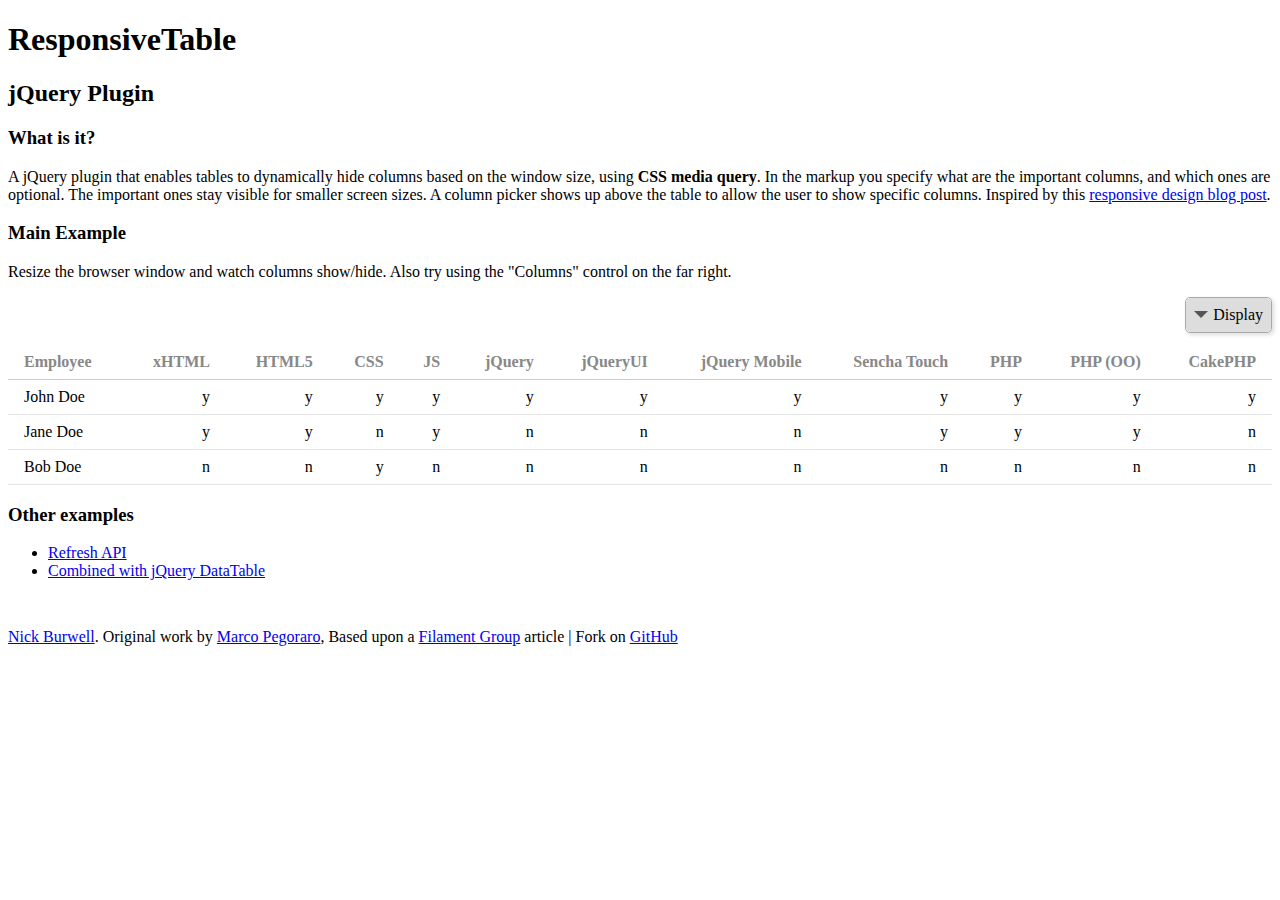
==== commit 5c6938cf: "Put back the position: relative in main css file.. overrode it in example since dataTable code confl" ====
--- a/index.html
+++ b/index.html
@@ -60,7 +60,7 @@
 
       <p>A jQuery plugin that enables tables to dynamically hide columns based on the window size, using <strong>CSS media query</strong>. In the markup you specify what are the important columns, and which ones are optional.  The important ones stay visible for smaller screen sizes.  A column picker shows up above the table to allow the user to show specific columns. Inspired by this <a href="http://filamentgroup.com/lab/responsive_design_approach_for_complex_multicolumn_data_tables/">responsive design blog post</a>.</p>
 
-      <h3>Example</h3>
+      <h3>Main Example</h3>
 
       <p>Resize the browser window and watch columns show/hide. Also try using the "Columns" control on the far right.</p>
 
@@ -127,6 +127,14 @@
     </tbody>
     </table>
 
+<h3>Other examples</h3>
+
+<ul>
+  <li><a href="examples/refresh_api.html">Refresh API</a></li>
+  <li><a href="examples/data_table.html">Combined with jQuery DataTable</a></li>
+</ul>
+
+
     <div class="credits" style="margin-top: 3em">
       <p><a href="http://www.nickburwell.com/">Nick Burwell</a>. Original work by <a href="http://consulenza-web.com" title="Marco Pegoraro Personal Blog" target="_blank">Marco Pegoraro</a>, Based upon a <a href="http://filamentgroup.com/lab/responsive_design_approach_for_complex_multicolumn_data_tables/" target="_blank">Filament Group</a> article | Fork on <a href="https://github.com/nburwell/ResponsiveTable" target="_blank">GitHub</a></p>
     </div>
--- a/stylesheets/table.css
+++ b/stylesheets/table.css
@@ -1,17 +1,17 @@
 table thead th {
-	border-bottom: 1px solid #ccc;
-	color: #888;
+  border-bottom: 1px solid #ccc;
+  color: #888;
 }
 
 table th, table td {
-	padding: .5em 1em;
-	text-align: right;
+  padding: .5em 1em;
+  text-align: right;
 }
 
 table th:first-child, table td:first-child {
-	text-align: left;
+  text-align: left;
 }
 
 table tbody th, table td {
-	border-bottom: 1px solid #e6e6e6;
+  border-bottom: 1px solid #e6e6e6;
 }
